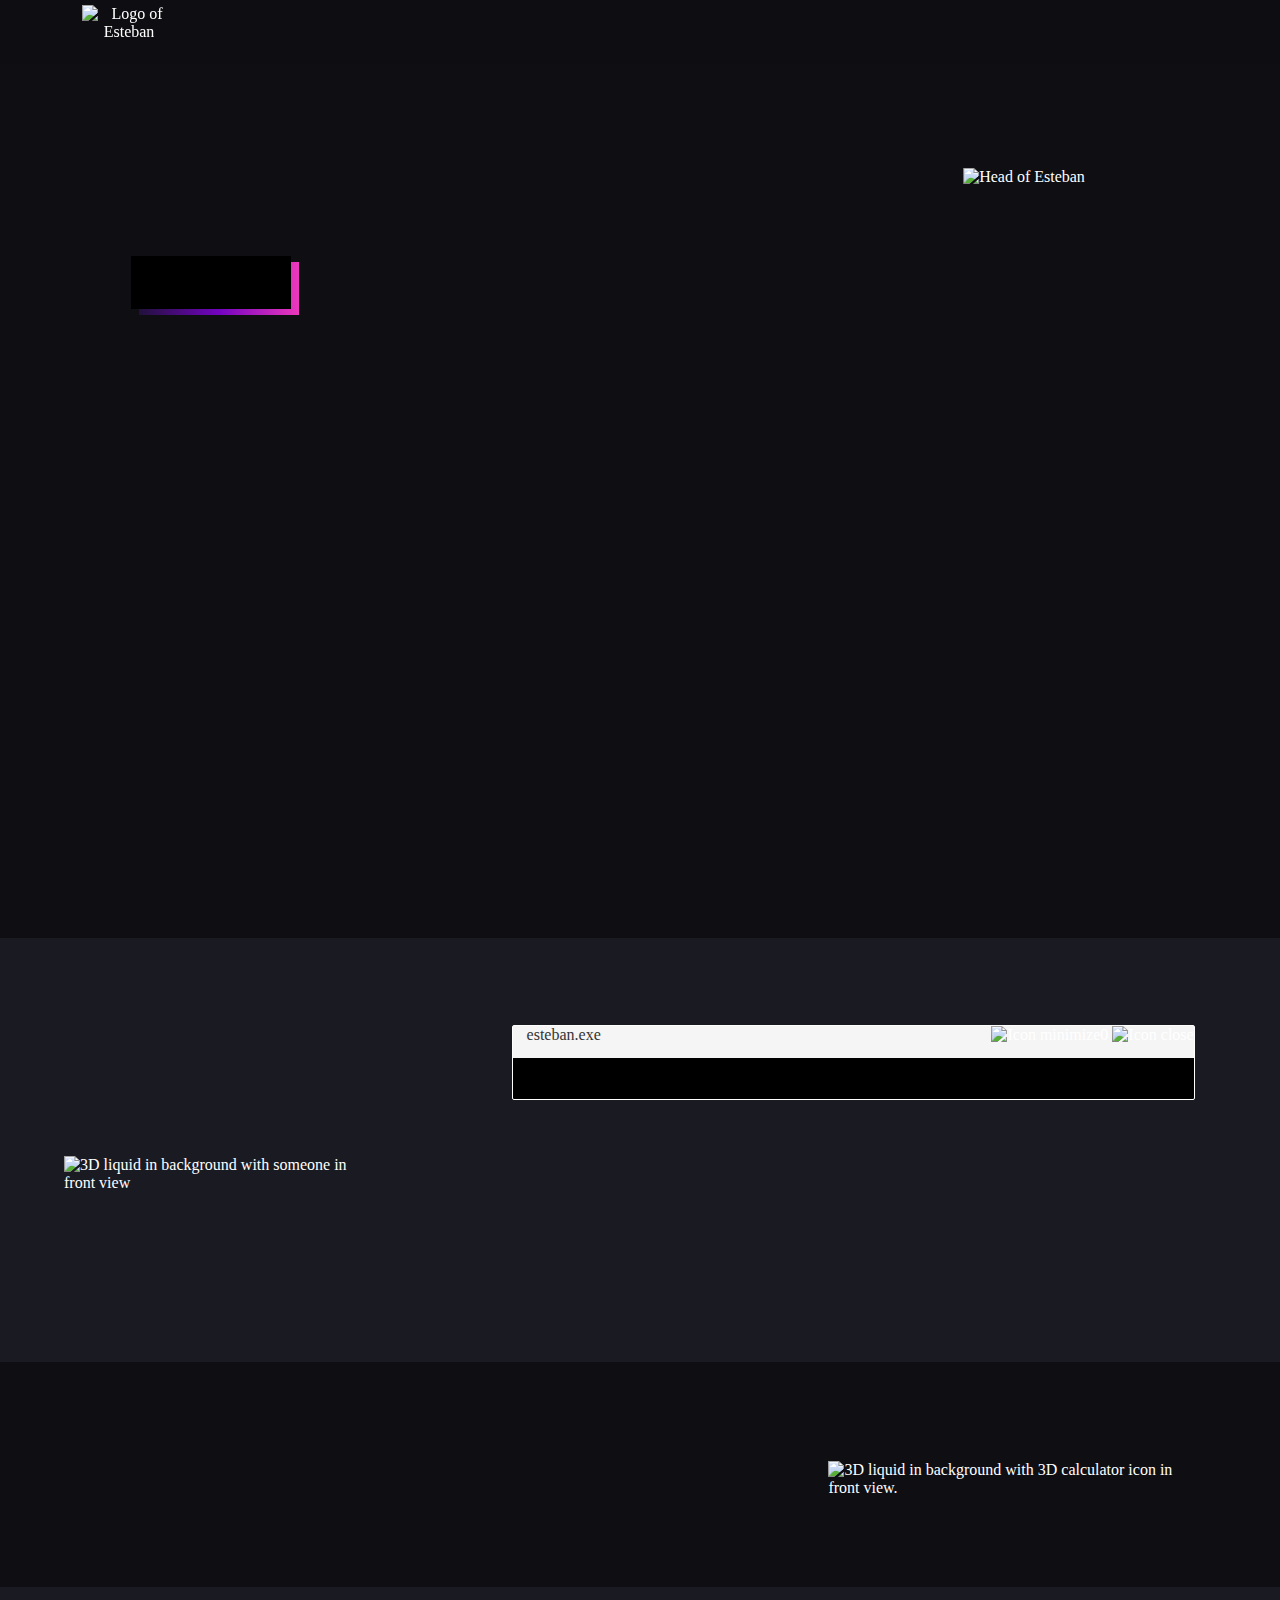
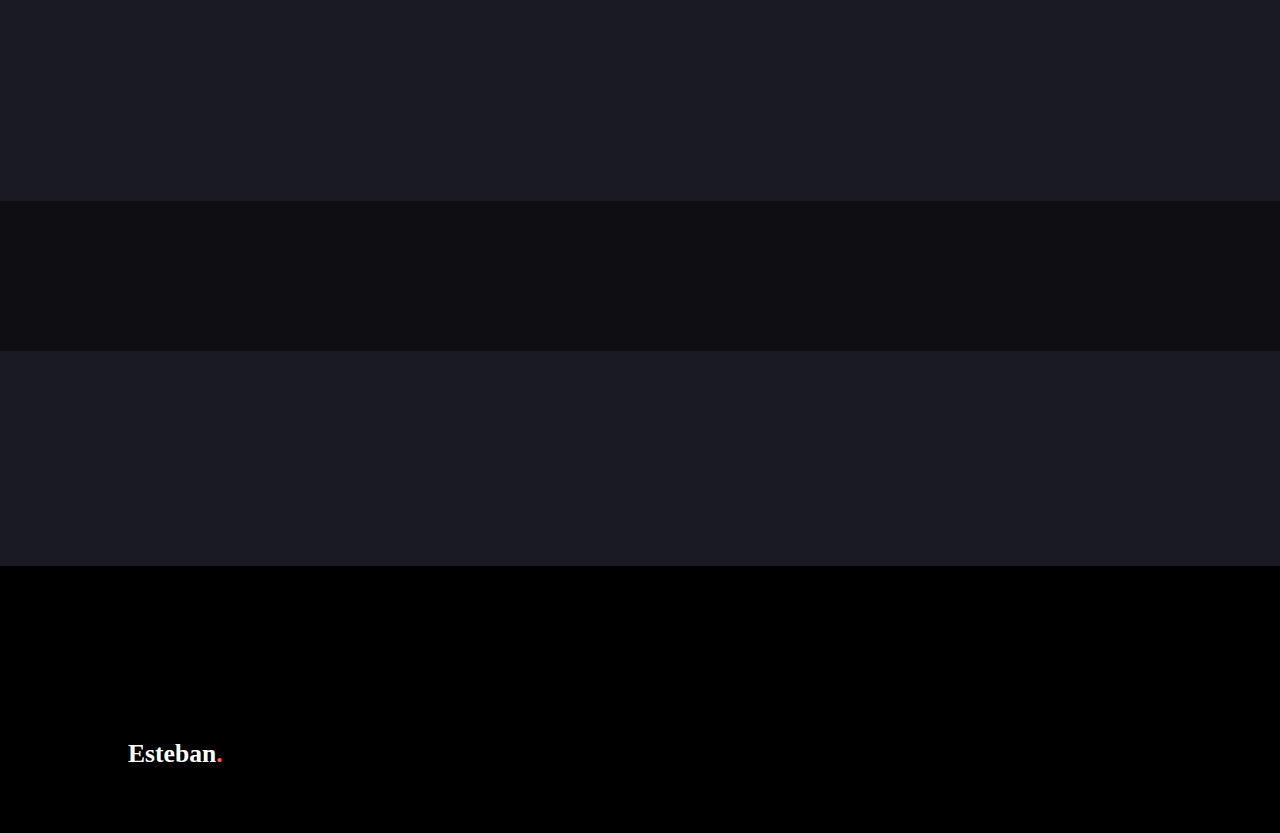
==== index.html @ 9007f090 "feat: added full langs support" ====
<!DOCTYPE html>
<html lang="fr">
<head>

    <title>Esteban MAGNON</title>


    <meta charset="UTF-8">
    <meta name="description" content="Hello, my name is Esteban, I'm a french engineering student !">
    <meta name="viewport" content="width=device-width, initial-scale=1.0">
    <meta name="google-site-verification" content="z6rs5Wcd2U5ffB1K-jQIi-n7cysyy7fiwWNpzBXy1Vo" />

    <link rel="stylesheet" href="styles.css">
    <link rel="stylesheet" href="responsive.css">
    <link rel="stylesheet" href="animation.css">
    <link rel='icon' href="/favicon.ico">
    <script src="https://kit.fontawesome.com/45280cb382.js" crossorigin="anonymous"></script>
</head>
<body onload="hideLoader(), scrollTrigger('.animated-element')">

<!-- LOADER -->
<div class="loader-container">
    <div class="loader-box-container">
        <i class="fa-solid fa-hourglass-start"></i>
        <p class="loader-box-title"></p>
        <p class="loader-box-subtitle"></p>
    </div>
</div>

<!-- NAVBAR -->
<nav>
    <div class="navbar-container">

        <div id="navbar-logo-container">
            <img class="logo-esteban" src="assets/images/logo-esteban-lightpurple.png" alt="Logo of Esteban">
        </div>

        <div class="navbar-list-container">
            <ul class="nav-list">
                <li class="nav-element"><a class="nav-button" href="#about-me"></a></li>
                <li class="nav-element"><a class="nav-button" href="#education"></a></li>
                <li class="nav-element"><a class="nav-button" href="#projects"></a></li>
                <li class="nav-element"><a class="nav-button" href="#experience"></a></li>
                <li class="nav-element"><a class="nav-button" href="#values"></a></li>
                <li class="nav-element"><i class="fa-brands fa-linkedin" onclick="window.location.href='https://www.linkedin.com/in/esteban-magnon/'"></i></li>
                <li class="nav-element"><i class="fa-solid fa-moon" onclick="switchLight(nightState)"></i></li>
                <li class="nav-element"><i class="fa-sharp fa-solid fa-earth-americas" onclick="switchLang()"></i></li>
            </ul>
        </div>
    </div>
</nav>

<!-- MAIN SECTION -->
<main>
    <div id="home">
        <div class="home-container">
            <div class="home-text-container">
                <h1 class="animated-element"></h1>
                <p class="home-second-text animated-element"></p>
                <div class="home-button-container">
                    <div class="home-button-contact animated-element">
                        <a class="home-button-contact-link" href="mailto:esteban.magnon@outlook.fr">
                            <div class="home-button-contact-up">
                                <p id="home-button-contact-text"></p>
                            </div>
                            <div class="home-button-contact-down">
                                <div></div>
                            </div>
                        </a>
                    </div>
                    <div class="home-button-download animated-element">
                        <a id="home-button-download-text" href="CV/myCV.pdf" download="CV d'Esteban MAGNON"></a>
                    </div>
                </div>
            </div>

            <div class="home-image-container">
                <div class="home-head-container">
                    <img class="home-esteban-head animated-element" src="assets/images/esteban-transparent.png" alt="Head of Esteban">
                </div>
            </div>
        </div>
    </div>

    <!-- ABOUT SECTION -->
    <section id="about-me">
        <div class="title-container">
            <h2 class="about-me-title animated-element"></h2>
            <h3 class="about-me-subtitle animated-element"></h3>
        </div>

        <div class="about-grid-container">
            <div class="about-illustration-container animated-element">
                <img class="about-illustration" src="assets/images/about-illustration.png" alt="3D liquid in background with someone in front view">
            </div>
            <div class="about-text-container animated-element">
                <div id="about-terminal-navbar">
                    <div id="about-terminal-title-container">
                        <p id="about-terminal-title">esteban.exe</p>
                    </div>
                    <div id="about-terminal-icon-container">
                        <img class="about-terminal-icon" src="assets/images/about-minimize-icon.svg" alt="Icon minimize0">
                        <img class="about-terminal-icon" src="assets/images/about-close-icon.svg" alt="Icon close">
                    </div>
                </div>
                <div id="about-text-wrapper"></div>
            </div>
        </div>
    </section>

    <!-- EDUCATION SECTION -->
    <section id="education">
        <div class="title-container">
            <h2 class="education-title animated-element"></h2>
            <h3 class="education-subtitle animated-element"></h3>
        </div>

        <div id="education-container">
            <div class="education-list animated-element">
                <!-- Education items will be dynamically populated here -->
            </div>

            <div class="education-illustration-container animated-element">
                <img id="education-illustration" src="assets/images/education-illustration.png" alt="3D liquid in background with 3D calculator icon in front view.">
            </div>
        </div>
    </section>

    <!-- PROJECT SECTION -->
    <section id="projects">
        <div class="title-container">
            <h2 class="projects-title animated-element"></h2>
            <h3 class="projects-subtitle animated-element"></h3>
        </div>

        <div class="projects-grid-container">
            <!-- Projects grid will be dynamically populated here -->
        </div>
    </section>

    <!-- EXPERIENCE SECTION -->
    <section id="experience">
        <div class="title-container">
            <h2 class="experience-title animated-element"></h2>
            <h3 class="experience-subtitle animated-element"></h3>
        </div>

        <div id="experience-container">
            <div id="experience-grid">
                <!-- Experience grid will be dynamically populated here -->
            </div>
        </div>
    </section>

    <!-- VALUES SECTION -->
    <section id="values">
        <div class="title-container">
            <h2 class="values-title animated-element"></h2>
            <h3 class="values-subtitle animated-element"></h3>
        </div>

        <div id="values-grid">
            <!-- Values grid will be dynamically populated here -->
        </div>
    </section>
</main>

<!-- Footer -->
<footer id="footer">
    <div class="footer-container animated-element">
        <p id="footer-title"></p>
        <a id="footer-second-title" href="mailto:esteban.magnon@outlook.fr"></a>
        <p id="footer-esteban-text">Esteban<span id="footer-colored-text">.</span></p>
        <a class="footer-mail animated-element" href="mailto:esteban.magnon@outlook.fr"></a>
    </div>
</footer>

<!-- Scripts -->
<script src="scripts/animation.js"></script>
<script src="scripts/langModifier.js"></script>
<script src="scripts/colorModifier.js"></script>
<script src="scripts/IntersectionObserver.js"></script>
<script src="scripts/loader.js"></script>


</body>
</html>
---- styles.css ----
@font-face {
    font-family: Mulish;
    src: url(assets/fonts/Mulish-VariableFont_wght.ttf);
}

@font-face {
    font-family: MulishItalic;
    src: url(assets/fonts/Mulish-Italic-VariableFont_wght.ttf);
}

@font-face {
    font-family: PlusJakarta;
    src: url(assets/fonts/PlusJakartaSans-VariableFont_wght.ttf);
}

@font-face {
    font-family: ThicccboiBold;
    src: url("assets/fonts/THICCCBOI-Bold.ttf");
}

@font-face {
    font-family: ThicccboiEtraBold;
    src: url("assets/fonts/THICCCBOI-ExtraBold.ttf");
}

@font-face {
    font-family: ThicccboiThin;
    src: url("assets/fonts/THICCCBOI-Light.ttf");
}

* {
    padding: 0;
    margin: 0;
    box-sizing: border-box;

}

html, body {
    max-width: 100%;
    overflow-x: hidden;
}

body {
    background-color: #0e0e13;
    color: white;
    font-family: Mulish, serif;
}



img {
    -moz-user-select: none;
    -webkit-user-select: none;
    -ms-user-select: none;
    user-select: none;
    -webkit-user-drag: none;
    -webkit-touch-callout: none;
}

a, a:hover {
    text-decoration: none;
    color: white;
    cursor: pointer;
}

.appleLinks a {
    color: dimgrey;
    text-decoration: none;
}

#home {
    height: fit-content;
    min-height: 100vh;
    background-color: #0e0e13;

}

#about-me {
    height: fit-content;
    background-color: #1a1a23;
}

#education {
    height: fit-content;
    background-color: #0e0e13;
}

#projects {
    height: fit-content;
    background-color: #1a1a23;

}

#experience {
    height: fit-content;
    background-color: #0e0e13;

}

#values {
    height: fit-content;
    background-color: #1a1a23;
}

#footer {

    background-color: #000000;
    padding-bottom: 5%;
}

.inline-block {
    text-decoration: none;
    display: inline-block;
}

.colored-text {
    color: white;
    background-image: linear-gradient(to right, #c003b0, #6600ff);
    -webkit-background-clip: text;
    color: transparent;
}

.colored-text-title {
    color: white;
    background-image: linear-gradient(to right, #6339a2, #7303c0, #ec38bc);
    background-color: #f3ec78;
    background-size: 100%;
    -webkit-background-clip: text;
    -webkit-text-fill-color: transparent;
    -moz-text-fill-color: transparent;;
}

.title-container {
    padding-top: 3em;
    height: fit-content;
    width: 80%;
    margin-right: 10%;
    margin-left: 10%;
    text-align: center;
}
.colored-text-footer {
    color: white;
    background-image: linear-gradient(to left, orange, deeppink, blueviolet);
    background-color: #f3ec78;
    background-size: 100%;
    -webkit-background-clip: text;
    -webkit-text-fill-color: transparent;
    -moz-text-fill-color: transparent;
}

h1 {
    animation: 1s pop;
    color: white;
    font-size: 4.0em;
    font-weight: bold;
    margin-bottom: 1em;
    margin-left: 15%;
    font-family: ThicccboiEtraBold, serif;
}

h2 {
    letter-spacing: 2px;
    font-family: ThicccboiBold, Verdana, serif;
    background-image: linear-gradient(to left, #8056ff, #9703fd, #ec38bc);
    background-color: #f3ec78;
    background-size: 100%;
    -webkit-background-clip: text;
    -webkit-text-fill-color: transparent;
    -moz-text-fill-color: transparent;
    width: fit-content;
    text-align: center;
    margin: auto;
    color: white;
    font-size: 200%;
}

h3 {
    color: white;
    font-weight: bold;
    font-size: 1.7em;
}


.loader-container {
    display: -webkit-flex;
    display: flex;
    -webkit-align-items: center;
    align-items: center;
    -webkit-justify-content: center;
    justify-content: center;
    background: rgb(14, 14, 19);

    position: fixed;
    width: 100%;
    z-index: 9999;
    height: 100vh;
}

.loader-box-container {

    display: -webkit-flex;
    display: flex;
    -webkit-align-items: center;
    align-items: center;
    -webkit-justify-content: center;
    justify-content: center;
    flex-direction: column;
    background-color: #131313;

    border: 1px white solid ;
    width: 20%;
    aspect-ratio: 1/1;
    border-radius: 15px;
    min-height: fit-content;
}

.fa-hourglass-start {
    scale: 200%;
    color: #7430c2;
    margin-bottom: 5%;
}

.loader-box-title {
    width: 96%;
    margin-left: 2%;
    margin-right: 2%;

    text-align: center;
    font-size: 1.2em;
    font-weight: bold;
    font-family: Arial;
    margin-bottom: 2%;
}

.loader-box-subtitle {
    width: 96%;
    margin-left: 2%;
    margin-right: 2%;

    text-align: center;
    font-size: 1em;
    font-family: Arial;
    color: grey;
}
.navbar-container {

    background: rgb(14, 14, 19, 60%);

    position: fixed;
    display: flex;
    justify-content: flex-end;
    align-content: center;

    z-index: 10;
    height: 4em;
    width: 100%;
    top: 0;
}

#navbar-logo-container {
    position: relative;
    height: 100%;
    text-align: center;
    margin-left: 6%;

}

.logo-esteban {
    padding: 5%;
    height: 100%;
    object-fit: contain;
    display: block;
    margin: auto;
}

.navbar-list-container {
    width: 100%;
    height: 100%;
}


.nav-list {
    float: right;
    width: fit-content;
    height: 100%;
    list-style: none;
    line-height: 4em;

}

.nav-element {
    vertical-align: middle;
    height: 100%;
    display: inline-block;
    margin: auto 3em auto auto;
}


.nav-button {
    color: white;
    text-decoration: none;
    font-weight: bold;

}

.nav-button:visited {
    color: white;
}

.nav-button:hover {
    color: #7d3df8;
    transition: 0.3s ease;
    cursor: pointer;
}

.nav-button:active {
    color: #8e25d0;

}

.active {
    color: #7d3df8;
}

.loader-container {
    top: 0%;
}

.fa-linkedin {
    z-index: 20;
    color: white;
}

.fa-linkedin:hover {
    transition: ease 0.3s;
    scale: 120%;
    color: #0a65c0;
    cursor: pointer;
}

.fa-moon {
    z-index: 20;
    color: white;
}

.fa-moon:hover {
    transition: ease 0.3s;
    scale: 120%;
    color: #7d3df8;
    cursor: pointer;
}


.fa-earth-americas {
    color: white;
}

.fa-earth-americas:hover {
    transition: ease 0.3s;
    scale: 120%;
    color: #7d3df8;
    cursor: pointer;
}

.home-container {
    margin-top: 3%;
    padding-bottom: 7%;
    display: grid;
    grid-template-columns: 60% 40%;

}

.home-text-container {
    margin-top: 20%;
    flex: 1;
    height: 100%;
    width: 100%;
}

.home-second-text {
    animation: 1s pop;
    color: #c7c5c5;
    margin-bottom: 2em;
    font-size: 1.5em;
    margin-left: 15%;
}

.home-button-container {
    width: 100%;
    height: 3.7em;
    display: flex;
    justify-content: start;
    align-content: center;
    margin-left: 15%;

}

.home-button-contact {
    animation: 2s pulse;
    width: 22%;
    height: 100%;
    position: relative;
    margin-left: 2%;
    display: inline-block;

}

.home-button-contact-up {
    position: absolute;
    z-index: 9;
    height: 90%;
    width: 95%;
    top: 0;
    left: 0;
    right: 5%;
    bottom: 10%;
    background-color: black;
}

.home-button-contact-up:hover {
    top: 10%;
    left: 5%;
    right: 0;
    bottom: 0;
    transition: 0.2s ease;
    cursor: pointer;
}

.home-button-contact-up:active {
    top: 0;
    left: 0;
    right: 5%;
    bottom: 10%;
}

.home-button-contact-down {
    position: absolute;
    width: 95%;
    height: 90%;
    left: 5%;
    top: 10%;
    z-index: 0;
    background-image: linear-gradient(to right, #21113b, #7303c0, #ec38bc);
}

.home-button-contact-link {
    color: white;
    text-decoration: none;
    width: 50%;
}

#home-button-contact-text {
    font-weight: bold;
    display: flex;
    justify-content: center;
    align-items: center;
    height: 100%;
    font-size: 1.2em;
}


.home-button-download {
    height: 100%;
    width: 40%;
    margin-left: 1em;
    display: flex;
    justify-content: center;
    align-items: center;
}

#home-button-download-text {
    animation: 2s opacity;
    text-decoration: none;
    color: white;
    display: inline-block;
    font-weight: bold;
    margin-right: 1em;
    font-size: 1.2em;

}

#home-right-arrow {
    z-index: 9;
    width: 20px;
    height: 20px;
    background-image: url("assets/images/white-right-arrow.svg");
    object-fit: contain;
}

#home-button-download-text:hover + #home-right-arrow {
    background-image: url("assets/images/pink-right-arrow.svg");
    cursor: pointer;
}

#home-button-download-text:hover {
    color: #7d3df8;
    transition: 0.2s ease;
}

#home-button-download-pink-arrow {
    opacity: 10%;
}

.home-image-container {
    height: 100%;
}
.home-head-container {
    position: relative;
    max-width: 100%;
    height: 100%;
}

.home-esteban-head {
    animation: 2s opacity;
    margin: 0;
    position: absolute;
    top: 50%;
    left: 50%;
    -ms-transform: translate(-50%, -50%);
    transform: translate(-50%, -50%);
    max-width: 100%;
    max-height: 100%;
}

.fa-terminal {
    font-size: 0.7em;
}

.about-me-title {
    animation: 1s pop;
}

.about-me-subtitle {
    animation: 1s pop;
}

.about-grid-container {
    margin-top: 3%;
    display: grid;
    grid-template-columns: 1fr 2fr;
    padding-bottom: 3%;
}

.about-text-container {
    animation: 1s slideRight;
    width: 80%;
    margin-left: 10%;
    margin-right: 10%;
    background-color: #000000;
    height: fit-content;
    display: flex;
    flex-direction: column;
    align-content: start;
    border: 1px solid white;
    border-radius: 2px;
}

#about-terminal-navbar {
    background-color: whitesmoke;
    height: 2em;
}
#about-terminal-title-container {
    float: left;
    width: fit-content;
    padding-left: 2%;
    text-align: center;
}
#about-terminal-title {
    color: #343333;
    margin: auto;
}

#about-terminal-icon-container {
    height: 100%;
    float: right;
    width: fit-content;
}
.about-terminal-icon {
    max-height: 100%;
}


#about-text-wrapper {
    border-radius: 2px;
    padding-top: 6%;

}

.about-paragraph {
    width: 90%;
    color: white;
    background-color: #151518;
    border-radius: 25px;
    border: solid 1px #000000;
    margin-left: 5%;
    margin-right: 5%;
    margin-bottom: 6%;

    padding-left: 2%;
    padding-right: 2%;
    padding-top: 1%;
    padding-bottom: 1%;
    text-align: justify;
}

.about-illustration-container {
    animation: 1s slideLeft;
    display: flex;
    justify-content: center;
    align-items: center;
    width: 70%;
    height: 100%;
    margin-left: 15%;
    margin-right: 15%;
    aspect-ratio: 1/1;
    overflow: hidden;
}

.about-illustration {
    max-width: 100%;
    max-height: 100%;
}

.about-link-to-education {
    text-decoration: none;
    color: #9828f3;
    font-weight: bold;
}

.about-link-to-education:hover {
    color: #a654ff;
}

.education-title {
    animation: 1s pop;
}
.education-subtitle {
    animation: 1s pop;
}
#education-container {
    display: grid;
    grid-template-columns: 3fr 2fr;
    margin-top: 4%;
    margin-left: 4%;
    margin-right: 4%;
    margin-bottom: 7%;
}

.education-list {
    display: grid;
    grid-template-columns: 1fr;
}

.education-illustration-container {
    animation: 1s slideRight;
    margin-left: 15%;
    margin-right: 10%;
    height: 100%;
    display: flex;
    justify-content: center;
    align-items: center;
}

#education-illustration {
    max-width: 100%;
    max-height: 100%;
}


.education-element-grid {
    animation: 1s popRotate;
    border: 2px solid #c4abff;
    border-radius: 25px;
    display: grid;
    grid-template-columns: 1fr 4fr;
    height: fit-content;
    background-color: black;
    margin-top: 3%;
}

.education-element-text-container {
    margin: 3%
}

.education-element-title {
    display: flex;
    justify-content: left;
}

.education-element-date {
    color: #807d7d;
    margin-bottom: 2%;
}

.education-element-legend {
    color: white;
}

.education-element-image-container {
    display: flex;
    align-items: center;
    justify-content: center;
    height: 100%;
    object-fit: contain;
}

.education-element-image {
    height: 5em;
    width: 5em;
    border-radius: 50%;
}

.experience-title {
    animation: 1s pop;
}

.experience-subtitle {
    animation: 1s pop;
}


#experience-grid {
    display: grid;
    grid-template-columns: 1fr 1fr;
    padding-bottom: 5%;
    margin-top: 3%;
    margin-left: 10%;
    margin-right: 10%;
}

.experience-element-grid {
    animation: 1s opacity;
    border: 2px solid #c4abff;
    display: grid;
    grid-template-columns: 1fr 4fr;
    height: fit-content;
    min-height: 4em;
    background-color: black;
    border-radius: 50px;
    margin: 3%;
}

.experience-element-grid:hover {
    border: solid 2px white;
}

.experience-element-text-container {
    margin: 3%;

}

.experience-element-title {
    display: flex;
    height: fit-content;
    justify-content: left;
    width: fit-content;
    color: white;
}

.experience-element-date {
    color: #9f9d9d;
    height: fit-content;
    margin-bottom: 2%;

}

.experience-element-duration {
    color: dimgrey;
    overflow: hidden;
    height: fit-content;
}


.experience-element-legend {
    height: fit-content;
    color: white;

}

.experience-element-image-container {
    position: relative;
    display: flex;
    justify-content: center;
    aspect-ratio: 1 / 1;
    width: 100%;
    margin: auto;
}

.experience-element-image {
    position: relative;
    width: 100%;
    height: 100%;
    padding: 0.8em;
    margin: auto;
    object-fit: cover;
    border-radius: 50%;
}


.projects-title {
    animation: 1s pop;
}

.projects-subtitle {
    animation: 1s pop;
}

.projects-grid-container {
    width: 100%;
    display: grid;
    grid-template-columns: 33% 33% 33%;
    gap: 0.3%;
    padding-top: 5%;
    padding-bottom: 8%;
}

.projects-grid-component {
    animation: 1s pop;
    display: flex;
    justify-content: center;
    margin-bottom: 5%;
}


.projects-grid-card {
    border: 3px solid #c4abff;
    border-radius: 10px;
    align-content: center;
    height: auto;
    width: 70%;
    background-color: #000000;
    position: relative;
    overflow: hidden;
}


.projects-grid-card:hover .projects-grid-content-image {
    padding-left: 3%;
    padding-right: 3%;
    padding-top: 3%;
    transform: scale(120%);
    cursor: pointer;
}


.projects-grid-content {
    display: flex;
    flex-direction: column;
    align-items: center;
    padding-bottom: 5%;
}

.projects-grid-content-image-container {
    height: 10em;
    width: 100%;
    object-fit: contain;
    overflow: hidden;
    background: white;
    display: flex;
    justify-content: center;
    margin-bottom: 5%;
}

.projects-grid-content-image {
    height: 100%;
    width: 100%;
    transition: 0.5s all ease-in-out;

}

.projects-grid-content-tech {
    font-weight: bold;
    text-align: center;

}

.projects-grid-content-name {
    display: flex;
    flex-direction: column;
    align-items: center;
    color: #ffffff;
    font-size: 1.3em;
    font-weight: bold;
    text-align: center;
}

.projects-grid-content-view {
    color: grey;
    text-align: center;
}

.projects-grid-link {
    display: flex;
    justify-content: center;
    flex-direction: column;
    text-decoration: none;
}

.projects-grid-link:hover {
    opacity: 70%;
    cursor: pointer;
}

.projects-grid-content-view:hover {
    opacity: 1;
    transition: 0.3s ease;
    cursor: pointer;
}


.projects-button-container {
    position: relative;
    width: 100%;
    height: 50px;
}

.projects-button-github {
    position: relative;
    float: right;
    margin-right: 4%;
    width: 15%;
    height: 100%;
    display: inline-block;
}


.projects-button-github-up {
    position: absolute;
    z-index: 9;
    height: 90%;
    width: 95%;
    top: 0;
    left: 0;
    right: 5%;
    bottom: 10%;
    background-color: black;
}

.projects-button-github-up:hover {
    top: 10%;
    left: 5%;
    right: 0;
    bottom: 0;
    transition: 0.2s ease;
    cursor: pointer;
}

.projects-button-github-up:active {
    top: 0;
    left: 0;
    right: 5%;
    bottom: 10%;
}

.projects-button-github-down {
    position: absolute;
    width: 95%;
    height: 90%;
    left: 5%;
    top: 10%;
    z-index: 0;
    background-image: linear-gradient(to right, #21113b, #7303c0, #ec38bc);
}

.projects-button-github-link {
    color: white;
    text-decoration: none;
    width: 50%;
}

.projects-button-github-text {
    font-weight: bold;
    display: flex;
    justify-content: center;
    align-items: center;
    height: 100%;
}

.values-title {
    animation: 1s pop;
}

.values-subtitle {
    animation: 1s pop;
}

#values-grid {
    margin-top: 5%;
    margin-left: 5%;
    margin-right: 5%;
    grid-gap: 7%;
    display: grid;
    grid-template-columns: 1fr 1fr 1fr;
    padding-bottom: 8%;
}

.values-container {
    animation: 1s pop;
    height: fit-content;
    display: flex;
    flex-direction: column;
}

.values-image-container {
    display: flex;
    justify-content: center;
    height: 4em;
    object-fit: contain;
    margin-bottom: 3%;
}

.values-image {
    height: 100%;
}

.values-element-title {
    text-align: center;
    font-size: 1.4em;
    font-weight: bold;
    margin-bottom: 3%;
    color: white;
}

.values-element-legend {
    text-align: center;
    color: lightgrey;

}


#footer-title {
    font-size: 3.5em;
    font-weight: bold;
}

#footer-second-title {
    text-decoration: none;
    font-size: 2.5em;
    font-weight: bold;
    letter-spacing: -2px;
    background-size: 0 0.1em, 100% 0.1em;
}

#footer-second-title:hover {
    width: fit-content;
    background-image: linear-gradient(to left, orange, deeppink, blueviolet);
    background-size: 100% 0.1em, 0 0.1em;
    background-position: 0 100%, 100% 100%;
    background-repeat: no-repeat;
    transition: background-size 400ms;
    cursor: pointer;
}

.footer-container {
    animation: 1s opacity;
    padding-top: 10%;
    width: 70%;
    margin-right: 20%;
    margin-left: 10%;
}

#footer-esteban-text {
    color: white;
    font-size: 1.6em;
    font-weight: bold;
    margin-top: 5%;
}

#footer-colored-text {
    color: #ff5e69;
    font-weight: bold;
}

.footer-mail {
    animation: 1.5s changeRed;
    font-size: 1.4em;
    text-decoration: none;
    color: dimgrey;
}

.footer-mail:hover {
    color: #ff5e69;
    cursor: pointer;
}
---- responsive.css ----
@media screen and (max-width: 950px) {


    .nav-element {
        margin-right: 0.8em;
    }
    .home-container {
        grid-template-columns: 60% 40%;
    }

    .about-grid-container {
        margin-top: 4%;
        grid-template-columns: 1fr 2fr;
        padding-bottom: 5%;
    }


    .about-illustration-container {
        display: flex;
        justify-content: center;
        align-content: center;
    }

    .about-illustration {
        width: 100%;
        height: auto;
        margin:auto;
    }

    .projects-grid-container {
        grid-template-columns: 1fr 1fr;
    }

    #footer-title {
        font-size: 2.7em;
        margin-bottom: 2%;
    }
    #footer-second-title {
        font-size: 2.2em;
    }

    #footer-esteban-text {
        font-size: 1.3em;
    }

    .footer-mail {
        font-size: 1.4em;
    }
}


@media screen and (max-width: 750px) {

    h1{
        text-align: center;
        margin-left: 0;
    }


    .loader-box-container {
        width: 30%;
    }

    .nav-element a {
        display: none;
    }

    #navbar-logo-container {
        z-index: 15;
        position: absolute;
        width: 100%;
        float: none;
        margin-left: 0;
    }

    .logo-esteban {
        z-index: 15;
        padding: 2%;
    }

    .nav-list li a {
        display: none;
    }

    .nav-list li i  {
        position: relative;
        z-index: 20;
    }


    .home-esteban-head {
        display: none;
    }

    .home-text-container {
        width: 90%;
        margin-left: 5%;
        margin-right: 5%;
    }

    .home-second-text {
        margin-left: 0;
        text-align: center;
    }

    .home-button-container {
        display: flex;
        justify-content: center;
        margin-left: 6%;
    }

    .home-container {
        margin-top: 20%;
        display: grid;
        grid-template-columns: 100%;
    }

    .home-button-contact {
        width: 30%;
    }

    .about-illustration-container {
        display: none;
    }

    .about-paragraph {
        width: 80%;
        margin-right: 10%;
        text-align: center;
        margin-left: 7%;
    }

    .about-grid-container {
        display: flex;
        flex-direction: column;
        padding-top: 30%;
        padding-bottom: 40%;
        grid-template-columns: 1fr;
    }

    .about-grid-container {
        grid-template-columns: 40% 60%;
        padding-top: 11%;
        padding-bottom: 16%;
    }


    #education-illustration {
        display: none;
    }

    .education-list {
        display: flex;
        flex-direction: column;
        width: 80%;
        margin-left: 10%;
        margin-right: 10%;
        margin-top: 5%;
        margin-bottom: 8%;
    }

    #education-container {
        display: flex;
        flex-direction: column;
    }

    .projects-grid-container {
        width: 70%;
        grid-template-columns: 1fr;
        margin-bottom: 10%;
        margin-left: 15%;
        margin-right: 15%;
    }

    .projects-button-container {
        margin-top: 4%;
    }

    .projects-button-github {
        width: 25%;

    }

    .projects-button-github-down {
        justify-content: center;
    }


    #experience-grid {
        display: flex;
        flex-direction: column;
    }

    #values-grid {
        padding-bottom: 25%;
    }

}


@media screen and (max-width: 550px) {


    body {
        font-family: PlusJakarta, serif;
    }

    h1 {
        font-size: 2.5em;

    }

    h2 {
        font-size: 1.4em;
    }

    h3 {
        font-size: 1.2em;
    }

    h4 {
        font-size: 1em;
    }

    .loader-box-container {
        width: 40%;
        min-height: fit-content;
        font-size: 0.8em;
    }

    .home-container {
        margin-top: 20%;
    }

    .home-second-text {
        font-size: 1em;
    }



    .about-paragraph {
        width: 80%;
        margin-right: 10%;
        margin-left: 10%;
    }

    .about-grid-container {
        padding-top: 30%;
        padding-bottom: 40%;
    }

    .education-element-title {
        display: flex;
        justify-content: center;
        height: fit-content;
        margin-bottom: 2%;
    }

    .education-element-image-container {
        height: fit-content;
    }
    .education-element-grid {
        margin-top: 3%;
        margin-bottom: 5%;
        grid-template-columns: 1fr;
        grid-template-row: 2fr 4fr;
    }

    .education-element-text-container {
        text-align: center;
    }

    .education-element-image {
        margin-top: 2%;
        height: 4em;
        width: 4em;
    }

    .projects-grid-container {
        width: 90%;
        margin-left: 5%;
        margin-right: 5%;
    }

    .experience-element-text-container {
        display: flex;
        flex-direction: column;
        justify-content: center;
        align-content: center;
        margin: 3% 3% 3%;
    }


    .experience-element-image {
        padding: 0.4em;
    }


    #experience-grid {
        height: 100%;
        margin-bottom: 20%;
        margin-top: 15%;
        display: flex;
        flex-direction: column;
    }

    .experience-element-grid {
        height: fit-content;
        margin-bottom: 10%;

    }

    .values-element-title {
        font-size: 1.1em;
        margin-bottom: 5%;
    }

    .values-element-legend {
        margin-bottom: 10%;
    }

    #values-grid {
        margin-top: 4em;
        display: flex;
        flex-direction: column;
    }

    .projects-button-container {
        margin-top: 3%;
    }

    #footer-title {
        font-size: 2.5em;
        margin-bottom: 2%;
    }

    #footer-second-title {
        font-size: 2.2em;
    }

    #footer-esteban-text {
        font-size: 1.3em;
    }

    .footer-mail {
        font-size: 1.4em;
    }
}
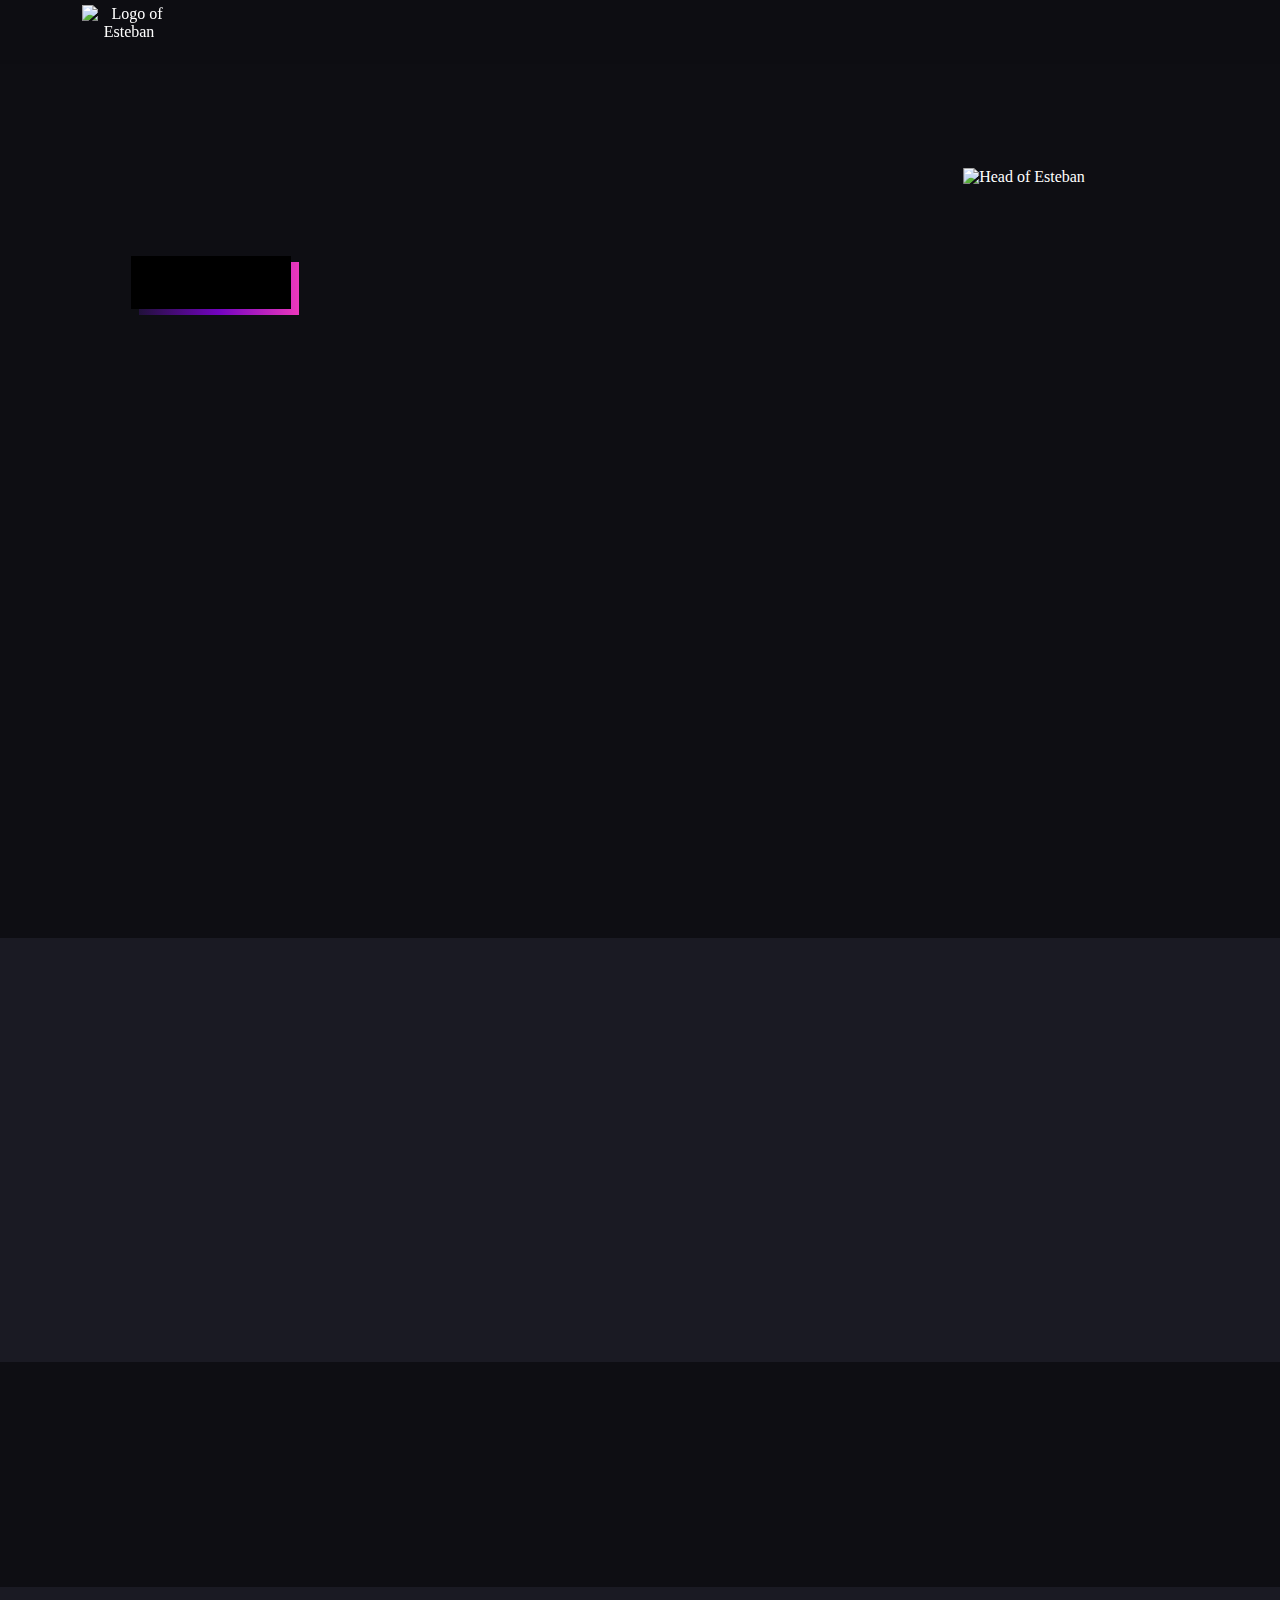
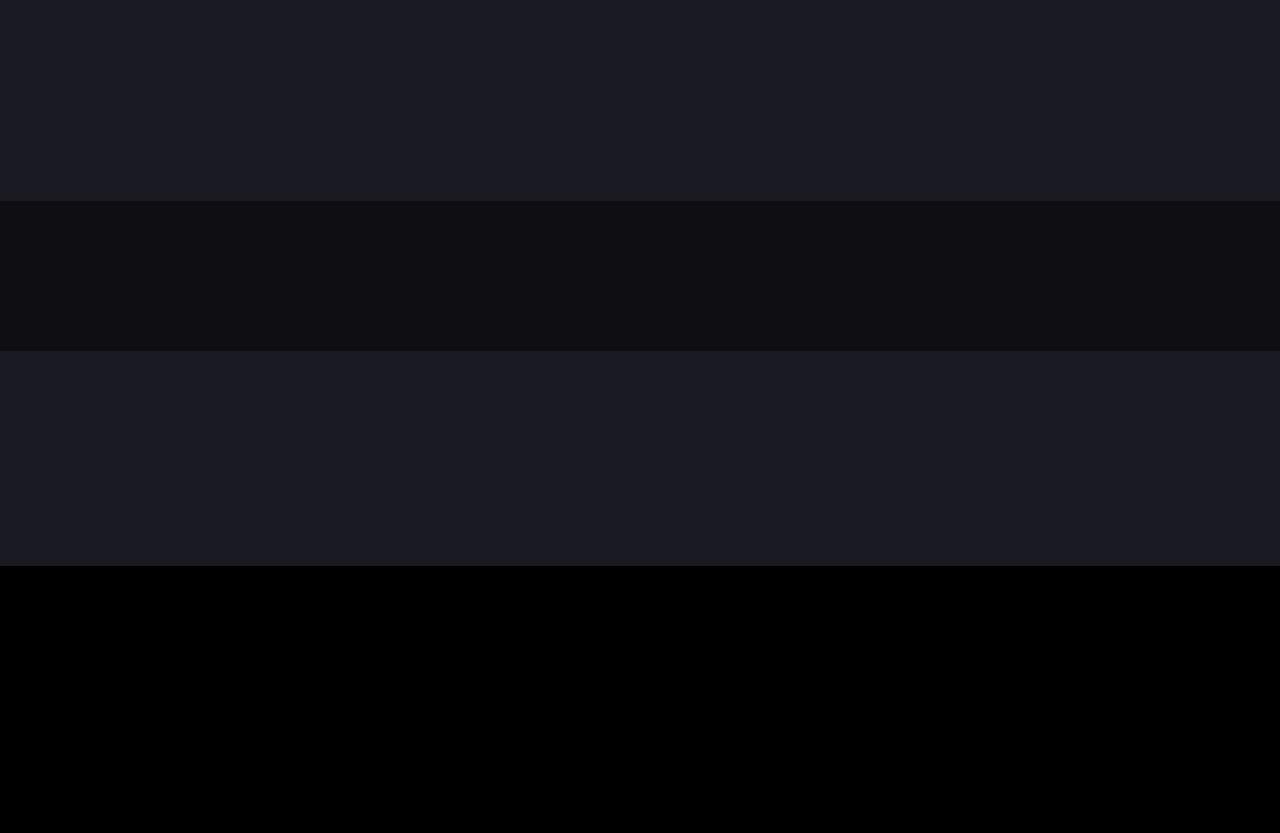
==== commit f1a18610: "feat: fixing broken paths" ====
--- a/index.html
+++ b/index.html
@@ -1,18 +1,18 @@
 <!DOCTYPE html>
 <html lang="fr">
+
+<!-- HEADER -->
 <head>
-
     <title>Esteban MAGNON</title>
-
 
     <meta charset="UTF-8">
     <meta name="description" content="Hello, my name is Esteban, I'm a french engineering student !">
     <meta name="viewport" content="width=device-width, initial-scale=1.0">
     <meta name="google-site-verification" content="z6rs5Wcd2U5ffB1K-jQIi-n7cysyy7fiwWNpzBXy1Vo" />
 
-    <link rel="stylesheet" href="styles.css">
-    <link rel="stylesheet" href="responsive.css">
-    <link rel="stylesheet" href="animation.css">
+    <link rel="stylesheet" href="assets/css/styles.css">
+    <link rel="stylesheet" href="assets/css/responsive.css">
+    <link rel="stylesheet" href="assets/css/animation.css">
     <link rel='icon' href="/favicon.ico">
     <script src="https://kit.fontawesome.com/45280cb382.js" crossorigin="anonymous"></script>
 </head>
@@ -27,7 +27,7 @@
     </div>
 </div>
 
-<!-- NAVBAR -->
+<!-- NAVBAR ------------------------------------------------------------------------>
 <nav>
     <div class="navbar-container">
 
@@ -50,7 +50,7 @@
     </div>
 </nav>
 
-<!-- MAIN SECTION -->
+<!-- MAIN SECTION ------------------------------------------------------------------------>
 <main>
     <div id="home">
         <div class="home-container">
@@ -82,7 +82,7 @@
         </div>
     </div>
 
-    <!-- ABOUT SECTION -->
+    <!-- ABOUT SECTION ------------------------------------------------------------------------>
     <section id="about-me">
         <div class="title-container">
             <h2 class="about-me-title animated-element"></h2>
@@ -126,7 +126,7 @@
         </div>
     </section>
 
-    <!-- PROJECT SECTION -->
+    <!-- PROJECT SECTION ------------------------------------------------------------------------>
     <section id="projects">
         <div class="title-container">
             <h2 class="projects-title animated-element"></h2>
@@ -152,7 +152,7 @@
         </div>
     </section>
 
-    <!-- VALUES SECTION -->
+    <!-- VALUES SECTION ------------------------------------------------------------------------>
     <section id="values">
         <div class="title-container">
             <h2 class="values-title animated-element"></h2>
@@ -165,7 +165,7 @@
     </section>
 </main>
 
-<!-- Footer -->
+<!-- Footer ------------------------------------------------------------------------>
 <footer id="footer">
     <div class="footer-container animated-element">
         <p id="footer-title"></p>
@@ -179,7 +179,6 @@
 <script src="scripts/animation.js"></script>
 <script src="scripts/langModifier.js"></script>
 <script src="scripts/colorModifier.js"></script>
-<script src="scripts/IntersectionObserver.js"></script>
 <script src="scripts/loader.js"></script>
 
 
--- a/assets/css/styles.css
+++ b/assets/css/styles.css
@@ -0,0 +1,1092 @@
+@font-face {
+    font-family: Mulish;
+    src: url("../fonts/Mulish-VariableFont_wght.ttf");
+}
+
+@font-face {
+    font-family: MulishItalic;
+    src: url("../fonts/Mulish-Italic-VariableFont_wght.ttf");
+}
+
+@font-face {
+    font-family: PlusJakarta;
+    src: url("../fonts/PlusJakartaSans-VariableFont_wght.ttf");
+}
+
+@font-face {
+    font-family: ThicccboiBold;
+    src: url("../fonts/THICCCBOI-Bold.ttf");
+}
+
+@font-face {
+    font-family: ThicccboiEtraBold;
+    src: url("../fonts/THICCCBOI-ExtraBold.ttf");
+}
+
+@font-face {
+    font-family: ThicccboiThin;
+    src: url("../fonts/THICCCBOI-Light.ttf");
+}
+
+* {
+    padding: 0;
+    margin: 0;
+    box-sizing: border-box;
+
+}
+
+html, body {
+    max-width: 100%;
+    overflow-x: hidden;
+}
+
+body {
+    background-color: #0e0e13;
+    color: white;
+    font-family: Mulish, serif;
+}
+
+
+
+img {
+    -moz-user-select: none;
+    -webkit-user-select: none;
+    -ms-user-select: none;
+    user-select: none;
+    -webkit-user-drag: none;
+    -webkit-touch-callout: none;
+}
+
+a, a:hover {
+    text-decoration: none;
+    color: white;
+    cursor: pointer;
+}
+
+.appleLinks a {
+    color: dimgrey;
+    text-decoration: none;
+}
+
+#home {
+    height: fit-content;
+    min-height: 100vh;
+    background-color: #0e0e13;
+
+}
+
+#about-me {
+    height: fit-content;
+    background-color: #1a1a23;
+}
+
+#education {
+    height: fit-content;
+    background-color: #0e0e13;
+}
+
+#projects {
+    height: fit-content;
+    background-color: #1a1a23;
+
+}
+
+#experience {
+    height: fit-content;
+    background-color: #0e0e13;
+
+}
+
+#values {
+    height: fit-content;
+    background-color: #1a1a23;
+}
+
+#footer {
+
+    background-color: #000000;
+    padding-bottom: 5%;
+}
+
+.inline-block {
+    text-decoration: none;
+    display: inline-block;
+}
+
+.colored-text {
+    color: white;
+    background-image: linear-gradient(to right, #c003b0, #6600ff);
+    -webkit-background-clip: text;
+    color: transparent;
+}
+
+.colored-text-title {
+    color: white;
+    background-image: linear-gradient(to right, #6339a2, #7303c0, #ec38bc);
+    background-color: #f3ec78;
+    background-size: 100%;
+    -webkit-background-clip: text;
+    -webkit-text-fill-color: transparent;
+    -moz-text-fill-color: transparent;;
+}
+
+.title-container {
+    padding-top: 3em;
+    height: fit-content;
+    width: 80%;
+    margin-right: 10%;
+    margin-left: 10%;
+    text-align: center;
+}
+.colored-text-footer {
+    color: white;
+    background-image: linear-gradient(to left, orange, deeppink, blueviolet);
+    background-color: #f3ec78;
+    background-size: 100%;
+    -webkit-background-clip: text;
+    -webkit-text-fill-color: transparent;
+    -moz-text-fill-color: transparent;
+}
+
+h1 {
+    animation: 1s pop;
+    color: white;
+    font-size: 4.0em;
+    font-weight: bold;
+    margin-bottom: 1em;
+    margin-left: 15%;
+    font-family: ThicccboiEtraBold, serif;
+}
+
+h2 {
+    letter-spacing: 2px;
+    font-family: ThicccboiBold, Verdana, serif;
+    background-image: linear-gradient(to left, #8056ff, #9703fd, #ec38bc);
+    background-color: #f3ec78;
+    background-size: 100%;
+    -webkit-background-clip: text;
+    -webkit-text-fill-color: transparent;
+    -moz-text-fill-color: transparent;
+    width: fit-content;
+    text-align: center;
+    margin: auto;
+    color: white;
+    font-size: 200%;
+}
+
+h3 {
+    color: white;
+    font-weight: bold;
+    font-size: 1.7em;
+}
+
+.loader-container {
+    display: -webkit-flex;
+    display: flex;
+    -webkit-align-items: center;
+    align-items: center;
+    -webkit-justify-content: center;
+    justify-content: center;
+    background: rgb(14, 14, 19);
+
+    position: fixed;
+    width: 100%;
+    z-index: 9999;
+    height: 100vh;
+}
+
+.loader-box-container {
+
+    display: -webkit-flex;
+    display: flex;
+    -webkit-align-items: center;
+    align-items: center;
+    -webkit-justify-content: center;
+    justify-content: center;
+    flex-direction: column;
+    background-color: #131313;
+
+    border: 1px white solid ;
+    width: 20%;
+    aspect-ratio: 1/1;
+    border-radius: 15px;
+    min-height: fit-content;
+}
+
+.fa-hourglass-start {
+    scale: 200%;
+    color: #7430c2;
+    margin-bottom: 5%;
+}
+
+.loader-box-title {
+    width: 96%;
+    margin-left: 2%;
+    margin-right: 2%;
+
+    text-align: center;
+    font-size: 1.2em;
+    font-weight: bold;
+    font-family: Arial;
+    margin-bottom: 2%;
+}
+
+.loader-box-subtitle {
+    width: 96%;
+    margin-left: 2%;
+    margin-right: 2%;
+
+    text-align: center;
+    font-size: 1em;
+    font-family: Arial;
+    color: grey;
+}
+.navbar-container {
+
+    background: rgb(14, 14, 19, 60%);
+
+    position: fixed;
+    display: flex;
+    justify-content: flex-end;
+    align-content: center;
+
+    z-index: 10;
+    height: 4em;
+    width: 100%;
+    top: 0;
+}
+
+#navbar-logo-container {
+    position: relative;
+    height: 100%;
+    text-align: center;
+    margin-left: 6%;
+
+}
+
+.logo-esteban {
+    padding: 5%;
+    height: 100%;
+    object-fit: contain;
+    display: block;
+    margin: auto;
+}
+
+.navbar-list-container {
+    width: 100%;
+    height: 100%;
+}
+
+
+.nav-list {
+    float: right;
+    width: fit-content;
+    height: 100%;
+    list-style: none;
+    line-height: 4em;
+
+}
+
+.nav-element {
+    vertical-align: middle;
+    height: 100%;
+    display: inline-block;
+    margin: auto 3em auto auto;
+}
+
+
+.nav-button {
+    color: white;
+    text-decoration: none;
+    font-weight: bold;
+
+}
+
+.nav-button:visited {
+    color: white;
+}
+
+.nav-button:hover {
+    color: #7d3df8;
+    transition: 0.3s ease;
+    cursor: pointer;
+}
+
+.nav-button:active {
+    color: #8e25d0;
+
+}
+
+.active {
+    color: #7d3df8;
+}
+
+.loader-container {
+    top: 0%;
+}
+
+.fa-linkedin {
+    z-index: 20;
+    color: white;
+}
+
+.fa-linkedin:hover {
+    transition: ease 0.3s;
+    scale: 120%;
+    color: #0a65c0;
+    cursor: pointer;
+}
+
+.fa-moon {
+    z-index: 20;
+    color: white;
+}
+
+.fa-moon:hover {
+    transition: ease 0.3s;
+    scale: 120%;
+    color: #7d3df8;
+    cursor: pointer;
+}
+
+
+.fa-earth-americas {
+    color: white;
+}
+
+.fa-earth-americas:hover {
+    transition: ease 0.3s;
+    scale: 120%;
+    color: #7d3df8;
+    cursor: pointer;
+}
+
+.home-container {
+    margin-top: 3%;
+    padding-bottom: 7%;
+    display: grid;
+    grid-template-columns: 60% 40%;
+
+}
+
+.home-text-container {
+    margin-top: 20%;
+    flex: 1;
+    height: 100%;
+    width: 100%;
+}
+
+.home-second-text {
+    animation: 1s pop;
+    color: #c7c5c5;
+    margin-bottom: 2em;
+    font-size: 1.5em;
+    margin-left: 15%;
+}
+
+.home-button-container {
+    width: 100%;
+    height: 3.7em;
+    display: flex;
+    justify-content: start;
+    align-content: center;
+    margin-left: 15%;
+
+}
+
+.home-button-contact {
+    animation: 2s pulse;
+    width: 22%;
+    height: 100%;
+    position: relative;
+    margin-left: 2%;
+    display: inline-block;
+
+}
+
+.home-button-contact-up {
+    position: absolute;
+    z-index: 9;
+    height: 90%;
+    width: 95%;
+    top: 0;
+    left: 0;
+    right: 5%;
+    bottom: 10%;
+    background-color: black;
+}
+
+.home-button-contact-up:hover {
+    top: 10%;
+    left: 5%;
+    right: 0;
+    bottom: 0;
+    transition: 0.2s ease;
+    cursor: pointer;
+}
+
+.home-button-contact-up:active {
+    top: 0;
+    left: 0;
+    right: 5%;
+    bottom: 10%;
+}
+
+.home-button-contact-down {
+    position: absolute;
+    width: 95%;
+    height: 90%;
+    left: 5%;
+    top: 10%;
+    z-index: 0;
+    background-image: linear-gradient(to right, #21113b, #7303c0, #ec38bc);
+}
+
+.home-button-contact-link {
+    color: white;
+    text-decoration: none;
+    width: 50%;
+}
+
+#home-button-contact-text {
+    font-weight: bold;
+    display: flex;
+    justify-content: center;
+    align-items: center;
+    height: 100%;
+    font-size: 1.2em;
+}
+
+
+.home-button-download {
+    height: 100%;
+    width: 40%;
+    margin-left: 1em;
+    display: flex;
+    justify-content: center;
+    align-items: center;
+}
+
+#home-button-download-text {
+    animation: 2s opacity;
+    text-decoration: none;
+    color: white;
+    display: inline-block;
+    font-weight: bold;
+    margin-right: 1em;
+    font-size: 1.2em;
+
+}
+
+#home-right-arrow {
+    z-index: 9;
+    width: 20px;
+    height: 20px;
+    background-image: url("../images/white-right-arrow.svg");
+    object-fit: contain;
+}
+
+#home-button-download-text:hover + #home-right-arrow {
+    background-image: url("../images/pink-right-arrow.svg");
+    cursor: pointer;
+}
+
+#home-button-download-text:hover {
+    color: #7d3df8;
+    transition: 0.2s ease;
+}
+
+#home-button-download-pink-arrow {
+    opacity: 10%;
+}
+
+.home-image-container {
+    height: 100%;
+}
+.home-head-container {
+    position: relative;
+    max-width: 100%;
+    height: 100%;
+}
+
+.home-esteban-head {
+    animation: 2s opacity;
+    margin: 0;
+    position: absolute;
+    top: 50%;
+    left: 50%;
+    -ms-transform: translate(-50%, -50%);
+    transform: translate(-50%, -50%);
+    max-width: 100%;
+    max-height: 100%;
+}
+
+.fa-terminal {
+    font-size: 0.7em;
+}
+
+.about-me-title {
+    animation: 1s pop;
+}
+
+.about-me-subtitle {
+    animation: 1s pop;
+}
+
+.about-grid-container {
+    margin-top: 3%;
+    display: grid;
+    grid-template-columns: 1fr 2fr;
+    padding-bottom: 3%;
+}
+
+.about-text-container {
+    animation: 1s slideRight;
+    width: 80%;
+    margin-left: 10%;
+    margin-right: 10%;
+    background-color: #000000;
+    height: fit-content;
+    display: flex;
+    flex-direction: column;
+    align-content: start;
+    border: 1px solid white;
+    border-radius: 2px;
+}
+
+#about-terminal-navbar {
+    background-color: whitesmoke;
+    height: 2em;
+}
+#about-terminal-title-container {
+    float: left;
+    width: fit-content;
+    padding-left: 2%;
+    text-align: center;
+}
+#about-terminal-title {
+    color: #343333;
+    margin: auto;
+}
+
+#about-terminal-icon-container {
+    height: 100%;
+    float: right;
+    width: fit-content;
+}
+.about-terminal-icon {
+    max-height: 100%;
+}
+
+
+#about-text-wrapper {
+    border-radius: 2px;
+    padding-top: 6%;
+
+}
+
+.about-paragraph {
+    width: 90%;
+    color: white;
+    background-color: #151518;
+    border-radius: 25px;
+    border: solid 1px #000000;
+    margin-left: 5%;
+    margin-right: 5%;
+    margin-bottom: 6%;
+
+    padding-left: 2%;
+    padding-right: 2%;
+    padding-top: 1%;
+    padding-bottom: 1%;
+    text-align: justify;
+}
+
+.about-illustration-container {
+    animation: 1s slideLeft;
+    display: flex;
+    justify-content: center;
+    align-items: center;
+    width: 70%;
+    height: 100%;
+    margin-left: 15%;
+    margin-right: 15%;
+    aspect-ratio: 1/1;
+    overflow: hidden;
+}
+
+.about-illustration {
+    max-width: 100%;
+    max-height: 100%;
+}
+
+.about-link-to-education {
+    text-decoration: none;
+    color: #9828f3;
+    font-weight: bold;
+}
+
+.about-link-to-education:hover {
+    color: #a654ff;
+}
+
+.education-title {
+    animation: 1s pop;
+}
+.education-subtitle {
+    animation: 1s pop;
+}
+#education-container {
+    display: grid;
+    grid-template-columns: 3fr 2fr;
+    margin-top: 4%;
+    margin-left: 4%;
+    margin-right: 4%;
+    margin-bottom: 7%;
+}
+
+.education-list {
+    display: grid;
+    grid-template-columns: 1fr;
+}
+
+.education-illustration-container {
+    animation: 1s slideRight;
+    margin-left: 15%;
+    margin-right: 10%;
+    height: 100%;
+    display: flex;
+    justify-content: center;
+    align-items: center;
+}
+
+#education-illustration {
+    max-width: 100%;
+    max-height: 100%;
+}
+
+
+.education-element-grid {
+    animation: 1s popRotate;
+    border: 2px solid #c4abff;
+    border-radius: 25px;
+    display: grid;
+    grid-template-columns: 1fr 4fr;
+    height: fit-content;
+    background-color: black;
+    margin-top: 3%;
+}
+
+.education-element-text-container {
+    margin: 3%
+}
+
+.education-element-title {
+    display: flex;
+    justify-content: left;
+}
+
+.education-element-date {
+    color: #807d7d;
+    margin-bottom: 2%;
+}
+
+.education-element-legend {
+    color: white;
+}
+
+.education-element-image-container {
+    display: flex;
+    align-items: center;
+    justify-content: center;
+    height: 100%;
+    object-fit: contain;
+}
+
+.education-element-image {
+    height: 5em;
+    width: 5em;
+    border-radius: 50%;
+}
+
+.experience-title {
+    animation: 1s pop;
+}
+
+.experience-subtitle {
+    animation: 1s pop;
+}
+
+
+#experience-grid {
+    display: grid;
+    grid-template-columns: 1fr 1fr;
+    padding-bottom: 5%;
+    margin-top: 3%;
+    margin-left: 10%;
+    margin-right: 10%;
+}
+
+.experience-element-grid {
+    animation: 1s opacity;
+    border: 2px solid #c4abff;
+    display: grid;
+    grid-template-columns: 1fr 4fr;
+    height: fit-content;
+    min-height: 10em;
+    background-color: black;
+    border-radius: 50px;
+    margin: 3%;
+}
+
+.experience-element-grid:hover {
+    border: solid 2px white;
+}
+
+.experience-element-text-container {
+    margin: 3%;
+
+}
+
+.experience-element-title {
+    display: flex;
+    height: fit-content;
+    justify-content: left;
+    width: fit-content;
+    color: #d5d4d4;
+}
+
+.experience-element-job-title {
+    color: #e0e0e0;
+    font-weight: bold;
+    font-family: Mulish, sans-serif;
+}
+
+.experience-element-date {
+    color: #9f9d9d;
+    height: fit-content;
+    margin-bottom: 2%;
+
+}
+
+.experience-element-duration {
+    color: dimgrey;
+    overflow: hidden;
+    height: fit-content;
+}
+
+
+.experience-element-legend {
+    height: fit-content;
+    color: white;
+
+}
+
+.experience-element-image-container {
+    position: relative;
+    display: flex;
+    justify-content: center;
+    aspect-ratio: 1 / 1;
+    width: 100%;
+    margin: auto;
+}
+
+.experience-element-image {
+    position: relative;
+    width: 100%;
+    height: 100%;
+    padding: 0.8em;
+    margin: auto;
+    object-fit: cover;
+    border-radius: 50%;
+}
+
+
+.projects-title {
+    animation: 1s pop;
+}
+
+.projects-subtitle {
+    animation: 1s pop;
+}
+
+.projects-grid-container {
+    width: 100%;
+    display: grid;
+    grid-template-columns: 33% 33% 33%;
+    gap: 0.3%;
+    padding-top: 5%;
+    padding-bottom: 8%;
+}
+
+.projects-grid-component {
+    animation: 1s pop;
+    display: flex;
+    justify-content: center;
+    margin-bottom: 5%;
+}
+
+
+.projects-grid-card {
+    border: 3px solid #c4abff;
+    border-radius: 10px;
+    align-content: center;
+    height: auto;
+    width: 70%;
+    background-color: #000000;
+    position: relative;
+    overflow: hidden;
+}
+
+
+.projects-grid-card:hover .projects-grid-content-image {
+    padding-left: 3%;
+    padding-right: 3%;
+    padding-top: 3%;
+    transform: scale(120%);
+    cursor: pointer;
+}
+
+
+.projects-grid-content {
+    display: flex;
+    flex-direction: column;
+    align-items: center;
+    padding-bottom: 5%;
+}
+
+.projects-grid-content-image-container {
+    height: 10em;
+    width: 100%;
+    object-fit: contain;
+    overflow: hidden;
+    background: white;
+    display: flex;
+    justify-content: center;
+    margin-bottom: 5%;
+}
+
+.projects-grid-content-image {
+    height: 100%;
+    width: 100%;
+    transition: 0.5s all ease-in-out;
+
+}
+
+.projects-grid-content-tech {
+    font-weight: bold;
+    text-align: center;
+
+}
+
+.projects-grid-content-name {
+    display: flex;
+    flex-direction: column;
+    align-items: center;
+    color: #ffffff;
+    font-size: 1.3em;
+    font-weight: bold;
+    text-align: center;
+}
+
+.projects-grid-content-view {
+    color: grey;
+    text-align: center;
+}
+
+.projects-grid-link {
+    display: flex;
+    justify-content: center;
+    flex-direction: column;
+    text-decoration: none;
+}
+
+.projects-grid-link:hover {
+    opacity: 70%;
+    cursor: pointer;
+}
+
+.projects-grid-content-view:hover {
+    opacity: 1;
+    transition: 0.3s ease;
+    cursor: pointer;
+}
+
+
+.projects-button-container {
+    position: relative;
+    width: 100%;
+    height: 50px;
+}
+
+.projects-button-github {
+    position: relative;
+    float: right;
+    margin-right: 4%;
+    width: 15%;
+    height: 100%;
+    display: inline-block;
+}
+
+
+.projects-button-github-up {
+    position: absolute;
+    z-index: 9;
+    height: 90%;
+    width: 95%;
+    top: 0;
+    left: 0;
+    right: 5%;
+    bottom: 10%;
+    background-color: black;
+}
+
+.projects-button-github-up:hover {
+    top: 10%;
+    left: 5%;
+    right: 0;
+    bottom: 0;
+    transition: 0.2s ease;
+    cursor: pointer;
+}
+
+.projects-button-github-up:active {
+    top: 0;
+    left: 0;
+    right: 5%;
+    bottom: 10%;
+}
+
+.projects-button-github-down {
+    position: absolute;
+    width: 95%;
+    height: 90%;
+    left: 5%;
+    top: 10%;
+    z-index: 0;
+    background-image: linear-gradient(to right, #21113b, #7303c0, #ec38bc);
+}
+
+.projects-button-github-link {
+    color: white;
+    text-decoration: none;
+    width: 50%;
+}
+
+.projects-button-github-text {
+    font-weight: bold;
+    display: flex;
+    justify-content: center;
+    align-items: center;
+    height: 100%;
+}
+
+.values-title {
+    animation: 1s pop;
+}
+
+.values-subtitle {
+    animation: 1s pop;
+}
+
+#values-grid {
+    margin-top: 5%;
+    margin-left: 5%;
+    margin-right: 5%;
+    grid-gap: 7%;
+    display: grid;
+    grid-template-columns: 1fr 1fr 1fr;
+    padding-bottom: 8%;
+}
+
+.values-container {
+    animation: 1s pop;
+    height: fit-content;
+    display: flex;
+    flex-direction: column;
+}
+
+.values-image-container {
+    display: flex;
+    justify-content: center;
+    height: 4em;
+    object-fit: contain;
+    margin-bottom: 3%;
+}
+
+.values-image {
+    height: 100%;
+}
+
+.values-element-title {
+    text-align: center;
+    font-size: 1.4em;
+    font-weight: bold;
+    margin-bottom: 3%;
+    color: white;
+}
+
+.values-element-legend {
+    text-align: center;
+    color: lightgrey;
+
+}
+
+
+#footer-title {
+    font-size: 3.5em;
+    font-weight: bold;
+}
+
+#footer-second-title {
+    text-decoration: none;
+    font-size: 2.5em;
+    font-weight: bold;
+    letter-spacing: -2px;
+    background-size: 0 0.1em, 100% 0.1em;
+}
+
+#footer-second-title:hover {
+    width: fit-content;
+    background-image: linear-gradient(to left, orange, deeppink, blueviolet);
+    background-size: 100% 0.1em, 0 0.1em;
+    background-position: 0 100%, 100% 100%;
+    background-repeat: no-repeat;
+    transition: background-size 400ms;
+    cursor: pointer;
+}
+
+.footer-container {
+    animation: 1s opacity;
+    padding-top: 10%;
+    width: 70%;
+    margin-right: 20%;
+    margin-left: 10%;
+}
+
+#footer-esteban-text {
+    color: white;
+    font-size: 1.6em;
+    font-weight: bold;
+    margin-top: 5%;
+}
+
+#footer-colored-text {
+    color: #ff5e69;
+    font-weight: bold;
+}
+
+.footer-mail {
+    animation: 1.5s changeRed;
+    font-size: 1.4em;
+    text-decoration: none;
+    color: dimgrey;
+}
+
+.footer-mail:hover {
+    color: #ff5e69;
+    cursor: pointer;
+}
+
+
+
--- a/assets/css/responsive.css
+++ b/assets/css/responsive.css
@@ -0,0 +1,349 @@
+@media screen and (max-width: 950px) {
+
+
+    .nav-element {
+        margin-right: 0.8em;
+    }
+    .home-container {
+        grid-template-columns: 60% 40%;
+    }
+
+    .about-grid-container {
+        grid-template-columns: 1fr 2fr;
+        padding-bottom: 5%;
+    }
+
+    .projects-grid-container {
+        grid-template-columns: 1fr 1fr;
+    }
+
+    #footer-title {
+        font-size: 2.7em;
+        margin-bottom: 2%;
+    }
+    #footer-second-title {
+        font-size: 2.2em;
+    }
+
+    #footer-esteban-text {
+        font-size: 1.3em;
+    }
+
+    .footer-mail {
+        font-size: 1.4em;
+    }
+}
+
+
+@media screen and (max-width: 750px) {
+
+    h1{
+        text-align: center;
+        margin-left: 0;
+    }
+
+
+    .loader-box-container {
+        width: 30%;
+    }
+
+    .nav-element a {
+        display: none;
+    }
+
+    #navbar-logo-container {
+        z-index: 15;
+        position: absolute;
+        width: 100%;
+        float: none;
+        margin-left: 0;
+    }
+
+    .logo-esteban {
+        z-index: 15;
+        padding: 2%;
+    }
+
+    .nav-list li a {
+        display: none;
+    }
+
+    .nav-list li i  {
+        position: relative;
+        z-index: 20;
+    }
+
+
+    .home-esteban-head {
+        display: none;
+    }
+
+    .home-text-container {
+        width: 90%;
+        margin-left: 5%;
+        margin-right: 5%;
+    }
+
+    .home-second-text {
+        margin-left: 0;
+        text-align: center;
+    }
+
+    .home-button-container {
+        display: flex;
+        justify-content: center;
+        margin-left: 6%;
+    }
+
+    .home-container {
+        margin-top: 20%;
+        display: grid;
+        grid-template-columns: 100%;
+    }
+
+    .home-button-contact {
+        width: 30%;
+    }
+
+    .about-grid-container {
+        display: flex;
+        flex-direction: column;
+        padding-bottom: 16%;
+    }
+
+    .about-illustration-container {
+        order: 1;
+    }
+
+    .about-illustration {
+        width: 60%;
+    }
+
+    .about-text-container {
+        order: 2;
+    }
+
+    .about-paragraph {
+        width: 80%;
+        margin-right: 10%;
+        text-align: center;
+        margin-left: 7%;
+    }
+
+
+
+    #education-container {
+        display: flex;
+        flex-direction: column;
+    }
+
+    .education-illustration-container {
+        margin : 0;
+        padding: 0;
+    }
+
+    #education-illustration {
+        width: 45%;
+        margin-top: 5%;
+        margin-bottom: 5%;
+        order: 2;
+    }
+
+    .education-list {
+        order: 1;
+        display: flex;
+        flex-direction: column;
+        width: 80%;
+        margin-left: 10%;
+        margin-right: 10%;
+        margin-top: 5%;
+        margin-bottom: 8%;
+    }
+
+
+
+
+    .projects-grid-container {
+        width: 70%;
+        grid-template-columns: 1fr;
+        margin-bottom: 10%;
+        margin-left: 15%;
+        margin-right: 15%;
+    }
+
+    .projects-button-container {
+        margin-top: 4%;
+    }
+
+    .projects-button-github {
+        width: 25%;
+
+    }
+
+    .projects-button-github-down {
+        justify-content: center;
+    }
+
+
+    #experience-grid {
+        display: flex;
+        flex-direction: column;
+    }
+
+    #values-grid {
+        padding-bottom: 25%;
+    }
+
+}
+
+
+@media screen and (max-width: 550px) {
+
+
+    body {
+        font-family: PlusJakarta, serif;
+    }
+
+    h1 {
+        font-size: 2.5em;
+
+    }
+
+    h2 {
+        font-size: 1.4em;
+    }
+
+    h3 {
+        font-size: 1.2em;
+    }
+
+    h4 {
+        font-size: 1em;
+    }
+
+    .loader-box-container {
+        width: 40%;
+        min-height: fit-content;
+        font-size: 0.8em;
+    }
+
+    .home-container {
+        margin-top: 20%;
+    }
+
+    .home-second-text {
+        font-size: 1em;
+    }
+
+
+
+    .about-paragraph {
+        width: 80%;
+        margin-right: 10%;
+        margin-left: 10%;
+    }
+
+    .about-grid-container {
+        padding-bottom: 40%;
+    }
+
+
+
+    .education-element-title {
+        display: flex;
+        justify-content: center;
+        height: fit-content;
+        margin-bottom: 2%;
+    }
+
+    .education-element-image-container {
+        height: fit-content;
+    }
+    .education-element-grid {
+        margin-top: 3%;
+        margin-bottom: 5%;
+        grid-template-columns: 1fr;
+        grid-template-row: 2fr 4fr;
+    }
+
+    .education-element-text-container {
+        text-align: center;
+    }
+
+    .education-element-image {
+        margin-top: 2%;
+        height: 4em;
+        width: 4em;
+    }
+
+    .projects-grid-container {
+        width: 90%;
+        margin-left: 5%;
+        margin-right: 5%;
+    }
+
+    .experience-element-text-container {
+        display: flex;
+        flex-direction: column;
+        justify-content: center;
+        align-content: center;
+        margin: 3% 3% 3%;
+    }
+
+
+    .experience-element-image {
+        padding: 0.4em;
+    }
+
+
+    #experience-grid {
+        height: 100%;
+        margin-bottom: 20%;
+        margin-top: 15%;
+        display: flex;
+        flex-direction: column;
+    }
+
+    .experience-element-grid {
+        height: fit-content;
+        margin-bottom: 10%;
+
+    }
+
+    .values-element-title {
+        font-size: 1.1em;
+        margin-bottom: 5%;
+    }
+
+    .values-element-legend {
+        margin-bottom: 10%;
+    }
+
+    #values-grid {
+        margin-top: 4em;
+        display: flex;
+        flex-direction: column;
+    }
+
+    .projects-button-container {
+        margin-top: 3%;
+    }
+
+    #footer-title {
+        font-size: 2.5em;
+        margin-bottom: 2%;
+    }
+
+    #footer-second-title {
+        font-size: 2.2em;
+    }
+
+    #footer-esteban-text {
+        font-size: 1.3em;
+    }
+
+    .footer-mail {
+        font-size: 1.4em;
+    }
+}
+
--- a/assets/css/animation.css
+++ b/assets/css/animation.css
@@ -0,0 +1,125 @@
+.animated-element {
+    animation: paused;
+    opacity: 0%;
+}
+
+
+@keyframes slideLeft {
+    0% {
+        transform: translateX(-100%);
+    }
+    100% {
+        transform: translateX(0);
+    }
+}
+
+
+@keyframes slideRight {
+    0% {
+        transform: translateX(100%);
+    }
+    100% {
+        transform: translateX(0);
+    }
+}
+
+@keyframes slideTop {
+    0% {
+        transform: translateY(+100%);
+    }
+    100% {
+        transform: translateY(0);
+    }
+}
+
+@keyframes slideBottom {
+    0% {
+        transform: translateY(-100%);
+    }
+    100% {
+        transform: translateY(0);
+    }
+}
+
+@keyframes opacity {
+    0% {
+        opacity: 0%;
+    }
+    100% {
+        opacity: 100%;
+    }
+}
+
+@keyframes popRotate {
+    0% {
+        opacity: 0%;
+        scale: 90%;
+    }
+    50% {
+        transform: rotate(5deg);
+        scale: 110%;
+    }
+    100% {
+        opacity: 100%;
+        scale: 100%;
+    }
+}
+
+@keyframes pop {
+    0% {
+        scale: 90%;
+    }
+    50% {
+        scale: 110%;
+    }
+    100% {
+        scale: 100%;
+    }
+}
+
+@keyframes changeRed {
+
+    0% {
+        color: white;
+    }
+
+    50% {
+        color: #ff5e69;
+    }
+    100% {
+        color: dimgrey;
+    }
+}
+@keyframes pulseRed {
+    0% {
+        color: white;
+    }
+    25% {
+    }
+    50% {
+        color: white;
+    }
+    75% {
+        color: #ff5e69;
+    }
+    100% {
+        color: white;
+
+    }
+}
+@keyframes pulse {
+    0% {
+        transform: scale(0.95);
+        box-shadow: 0 0 0 0 rgba(232, 79, 255, 0.7);
+    }
+
+    70% {
+        transform: scale(1.10);
+        box-shadow: 0 0 0 10px rgba(0, 0, 0, 0);
+    }
+
+    100% {
+        transform: scale(0.95);
+        box-shadow: 0 0 0 0 rgba(0, 0, 0, 0);
+    }
+}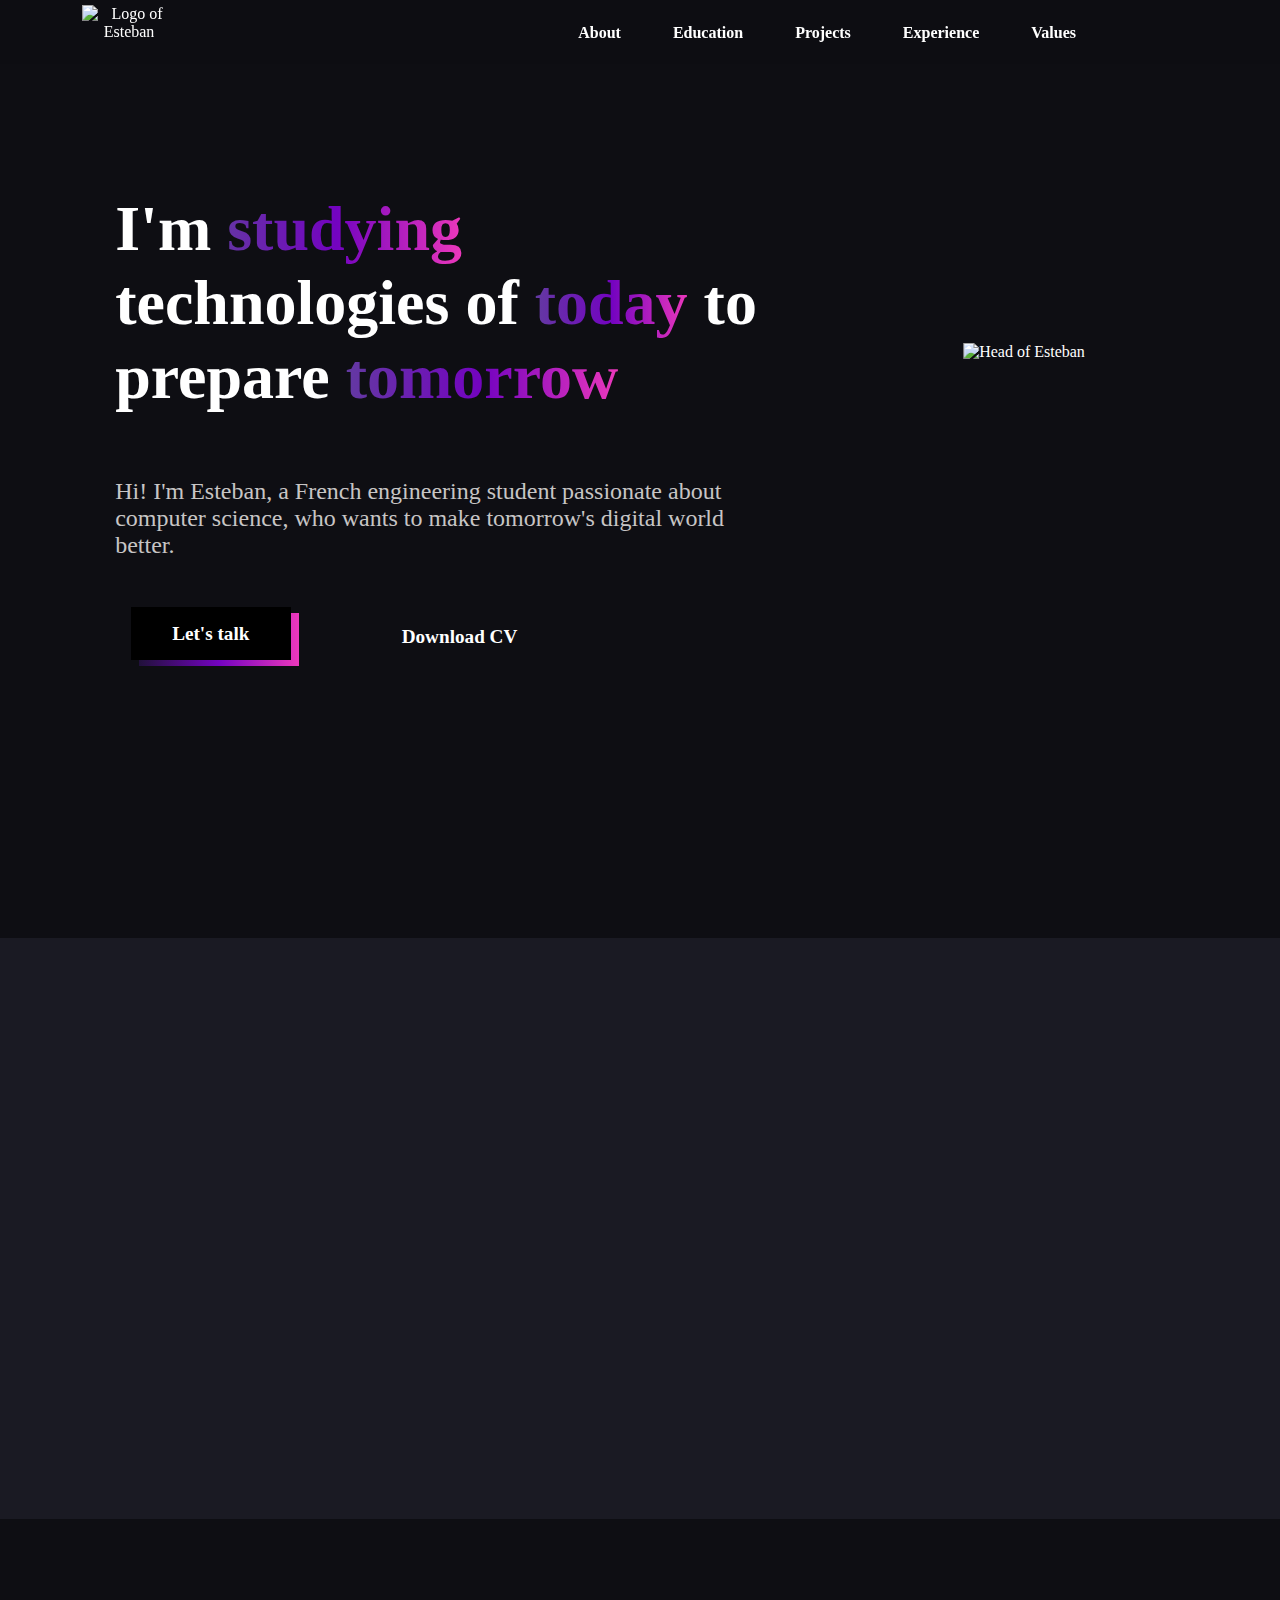
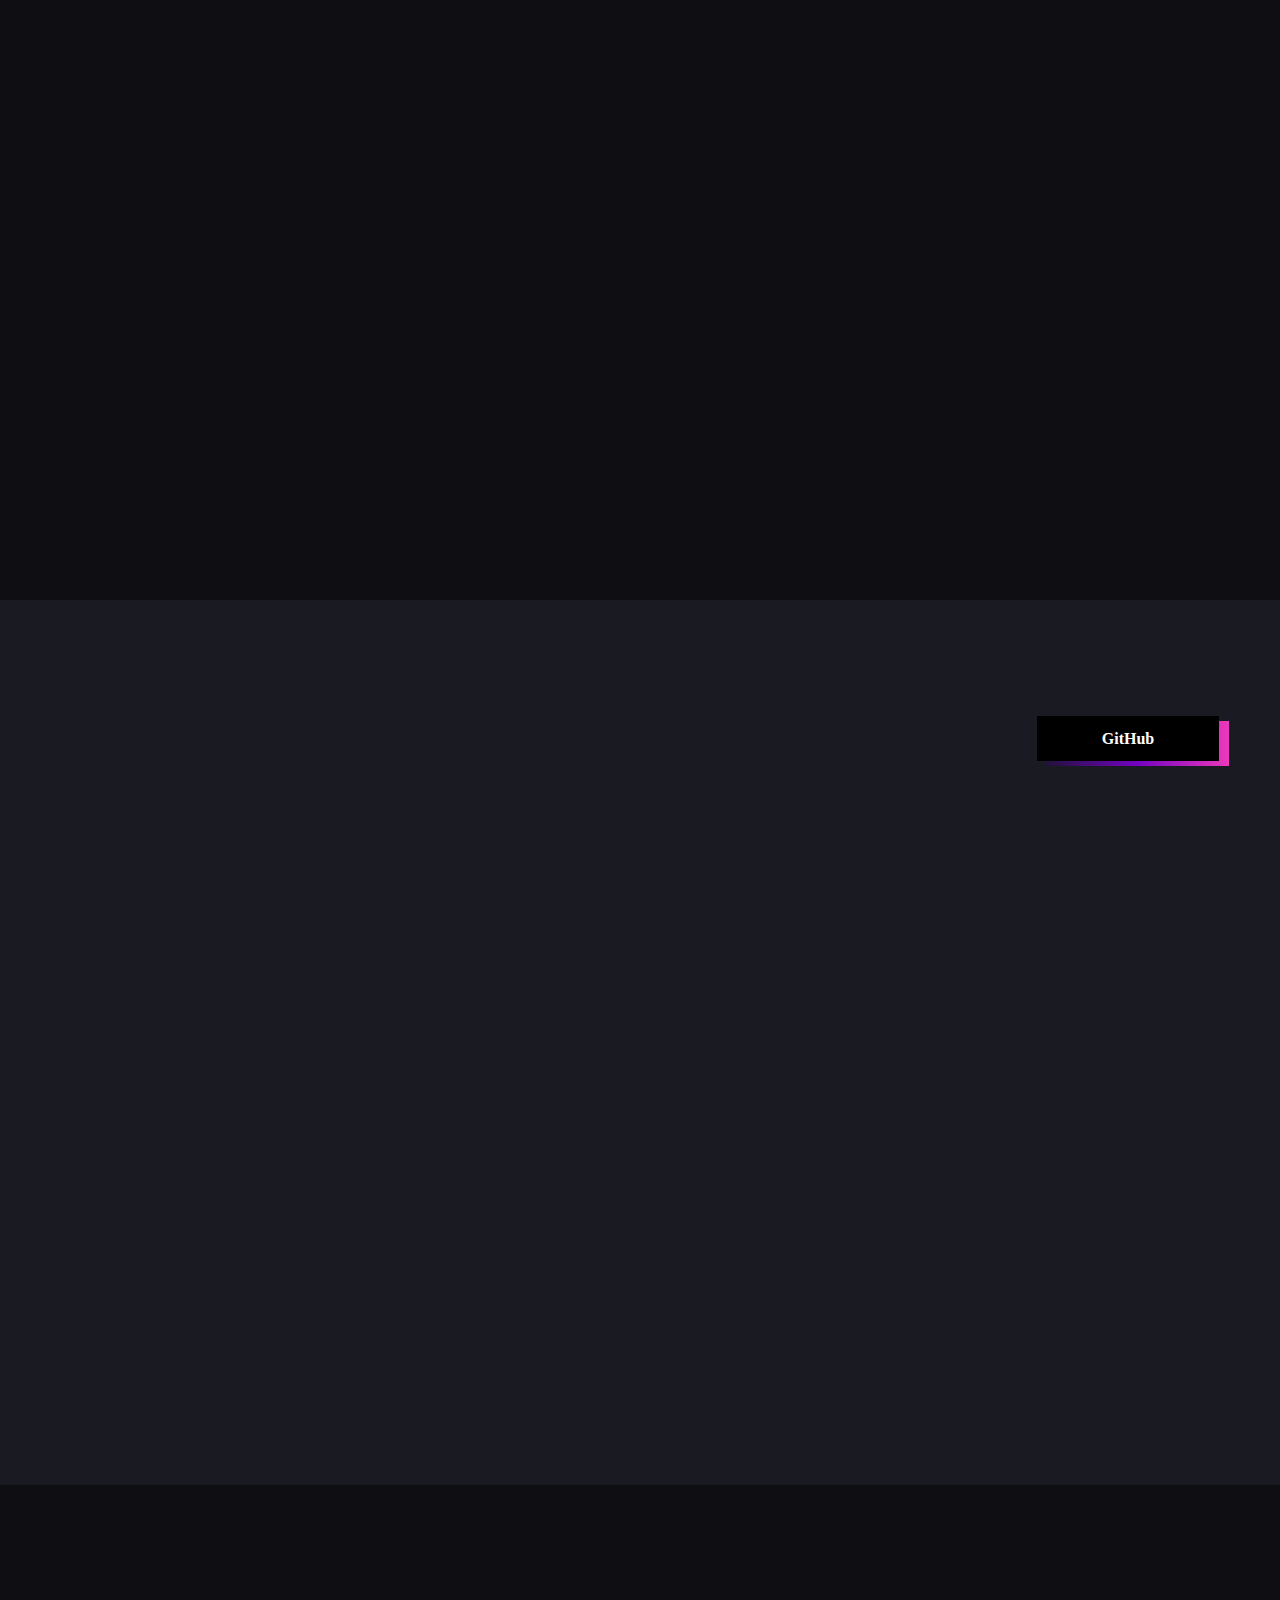
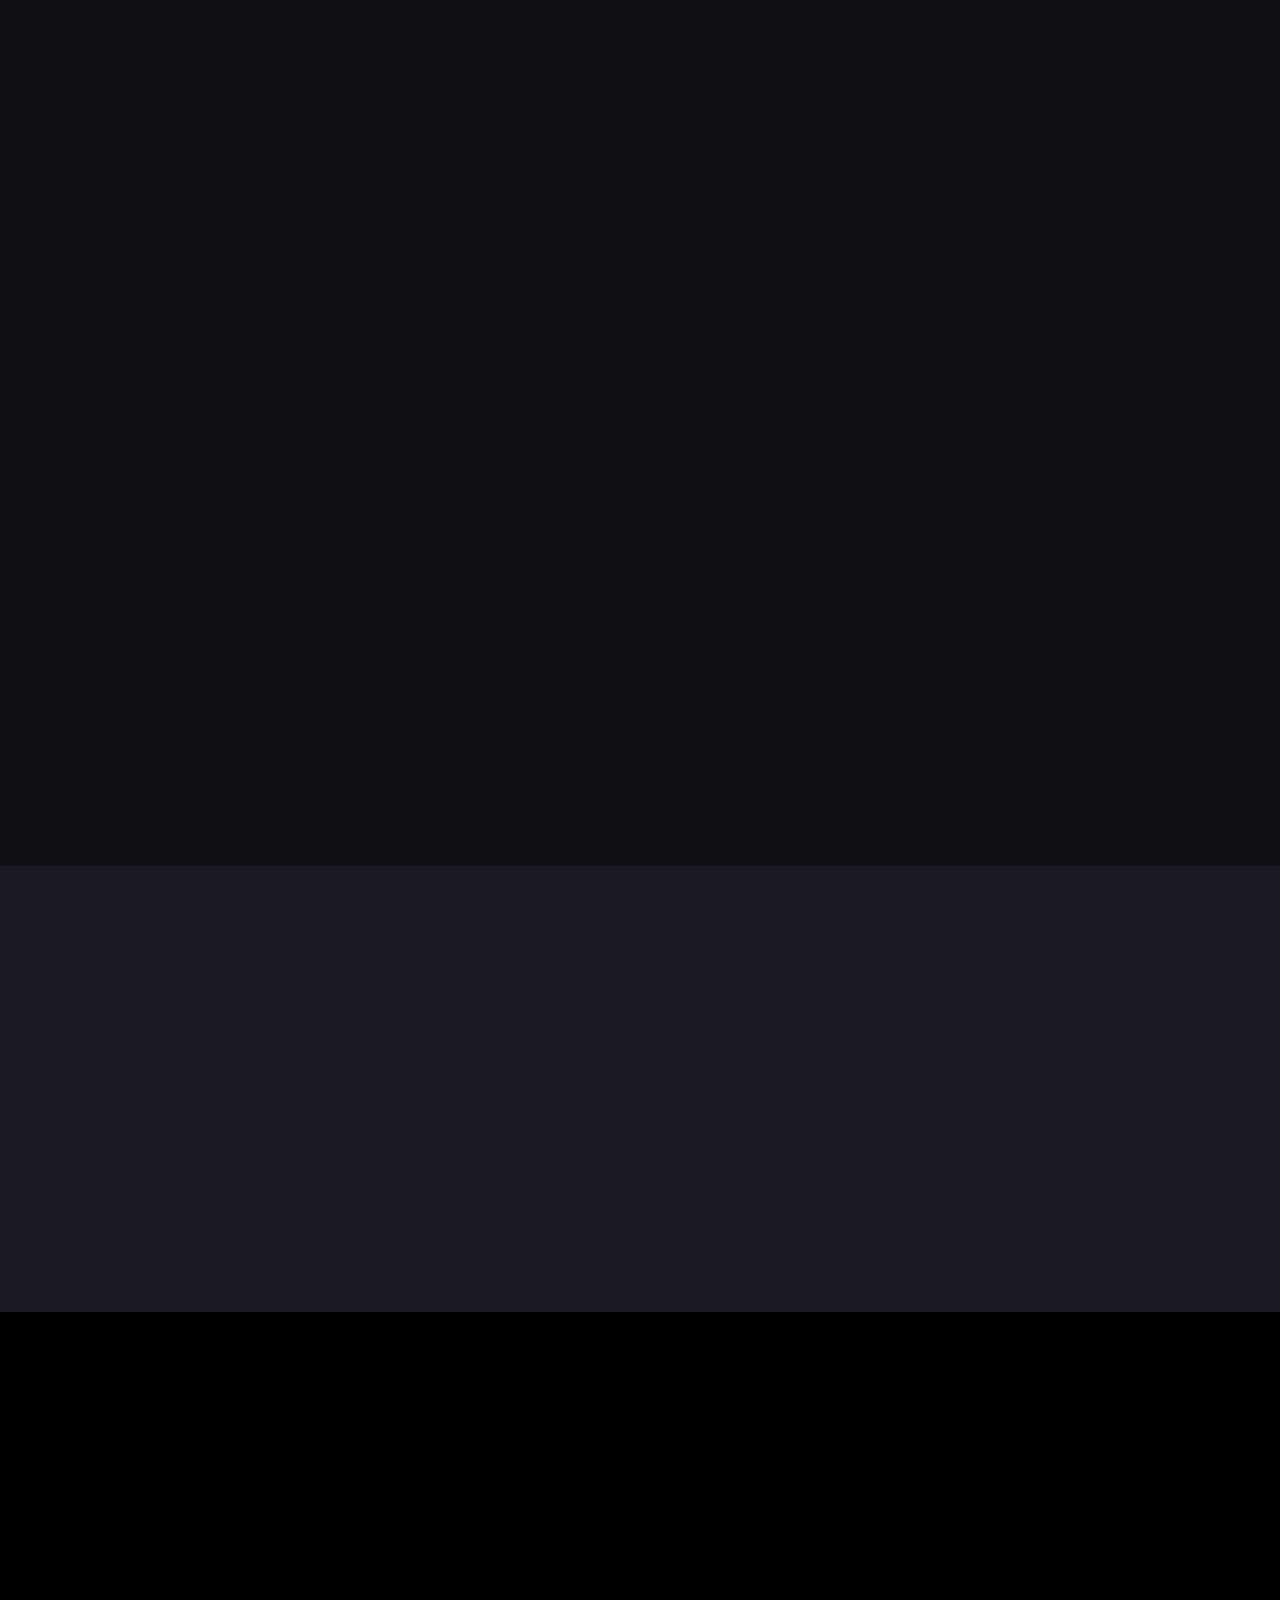
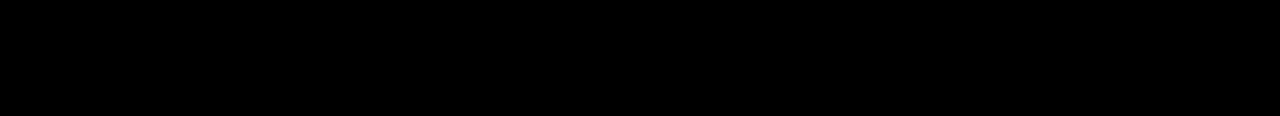
==== commit d962ec68: "feat: added view more project button" ====
--- a/index.html
+++ b/index.html
@@ -133,6 +133,24 @@
             <h3 class="projects-subtitle animated-element"></h3>
         </div>
 
+        <!-- Button view more ------------------------------------------------------------------------>
+
+        <div class="projects-button-container">
+            <div class="projects-button-github">
+                <a class="projects-button-github-link" href="https://www.github.com/Whyiest" target="_blank">
+                    <div class="projects-button-github-up">
+                        <p class="projects-button-github-text">GitHub</p>
+                    </div>
+                    <div class="projects-button-github-down">
+                        <div>More</div>
+                    </div>
+                </a>
+
+            </div>
+        </div>
+
+        <!-- End button -->
+
         <div class="projects-grid-container">
             <!-- Projects grid will be dynamically populated here -->
         </div>
--- a/assets/css/responsive.css
+++ b/assets/css/responsive.css
@@ -131,7 +131,6 @@
     }
 
 
-
     #education-container {
         display: flex;
         flex-direction: column;
@@ -171,6 +170,7 @@
         margin-right: 15%;
     }
 
+
     .projects-button-container {
         margin-top: 4%;
     }
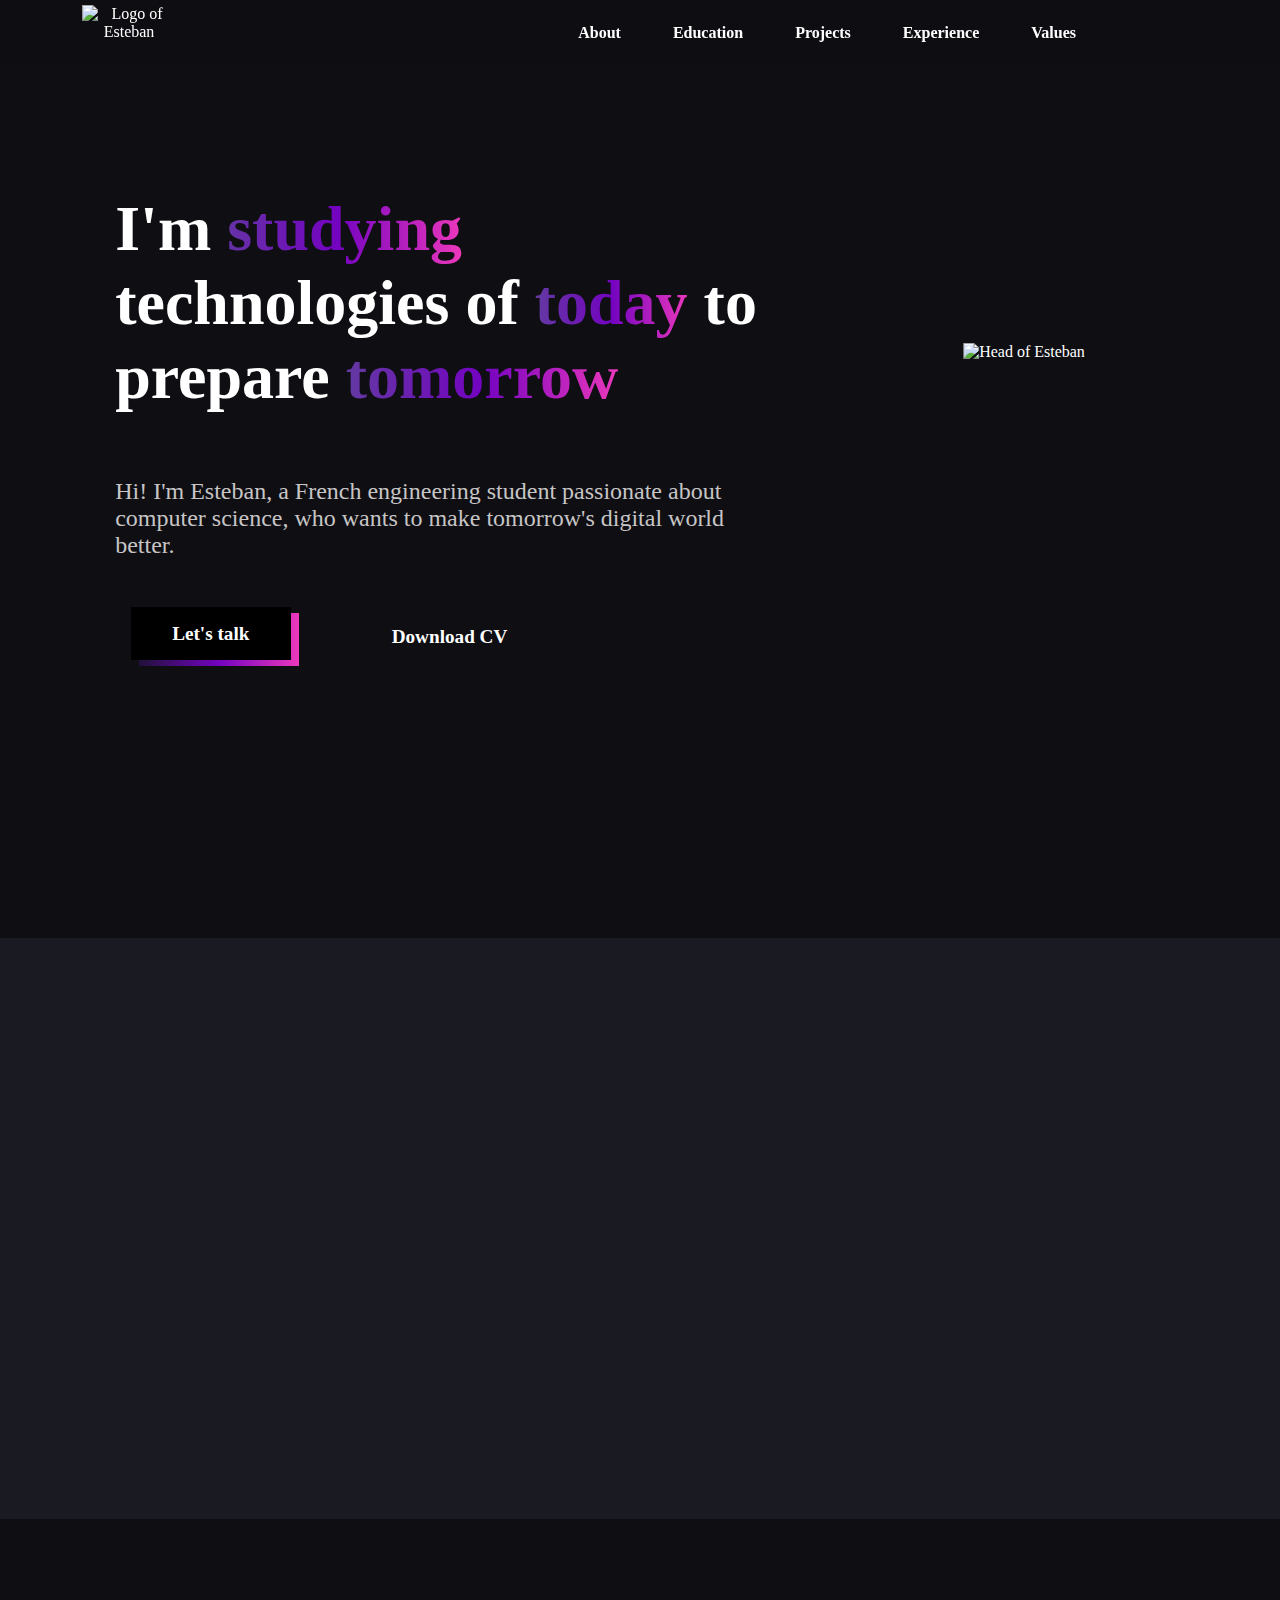
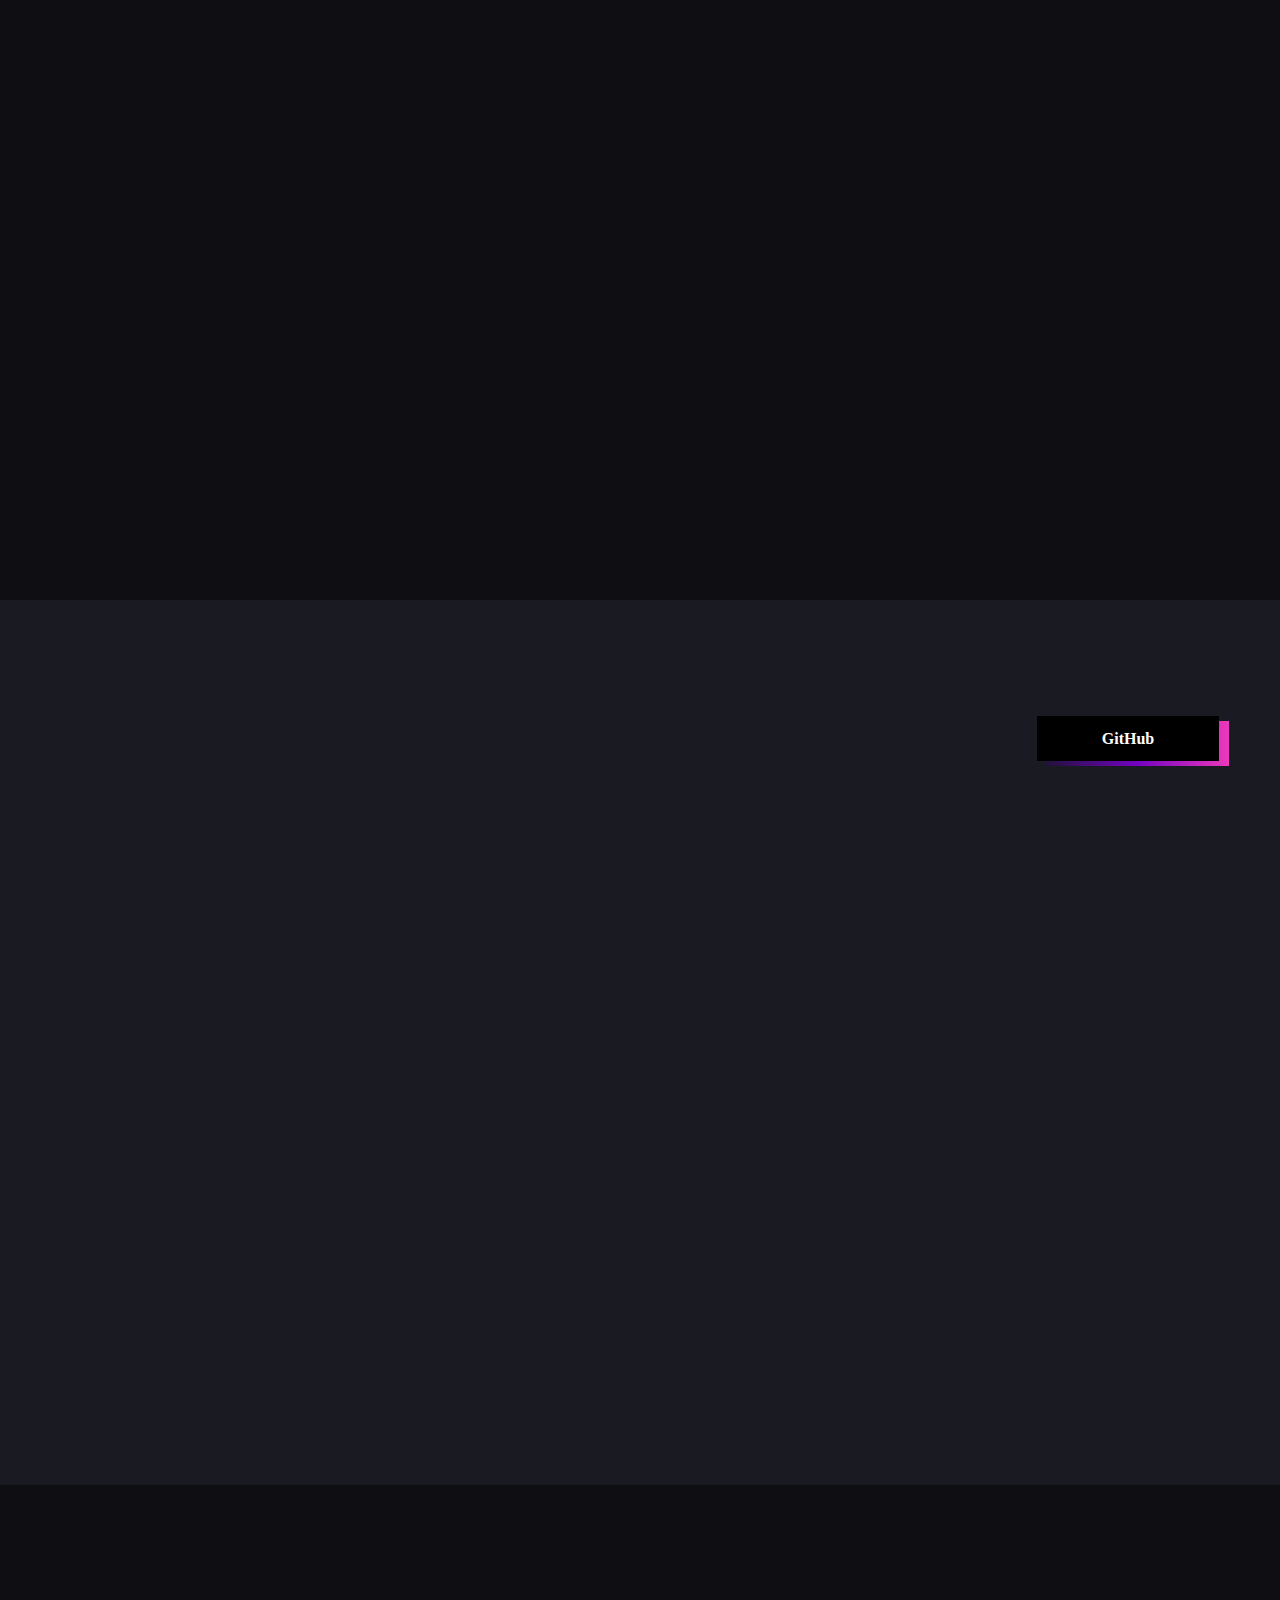
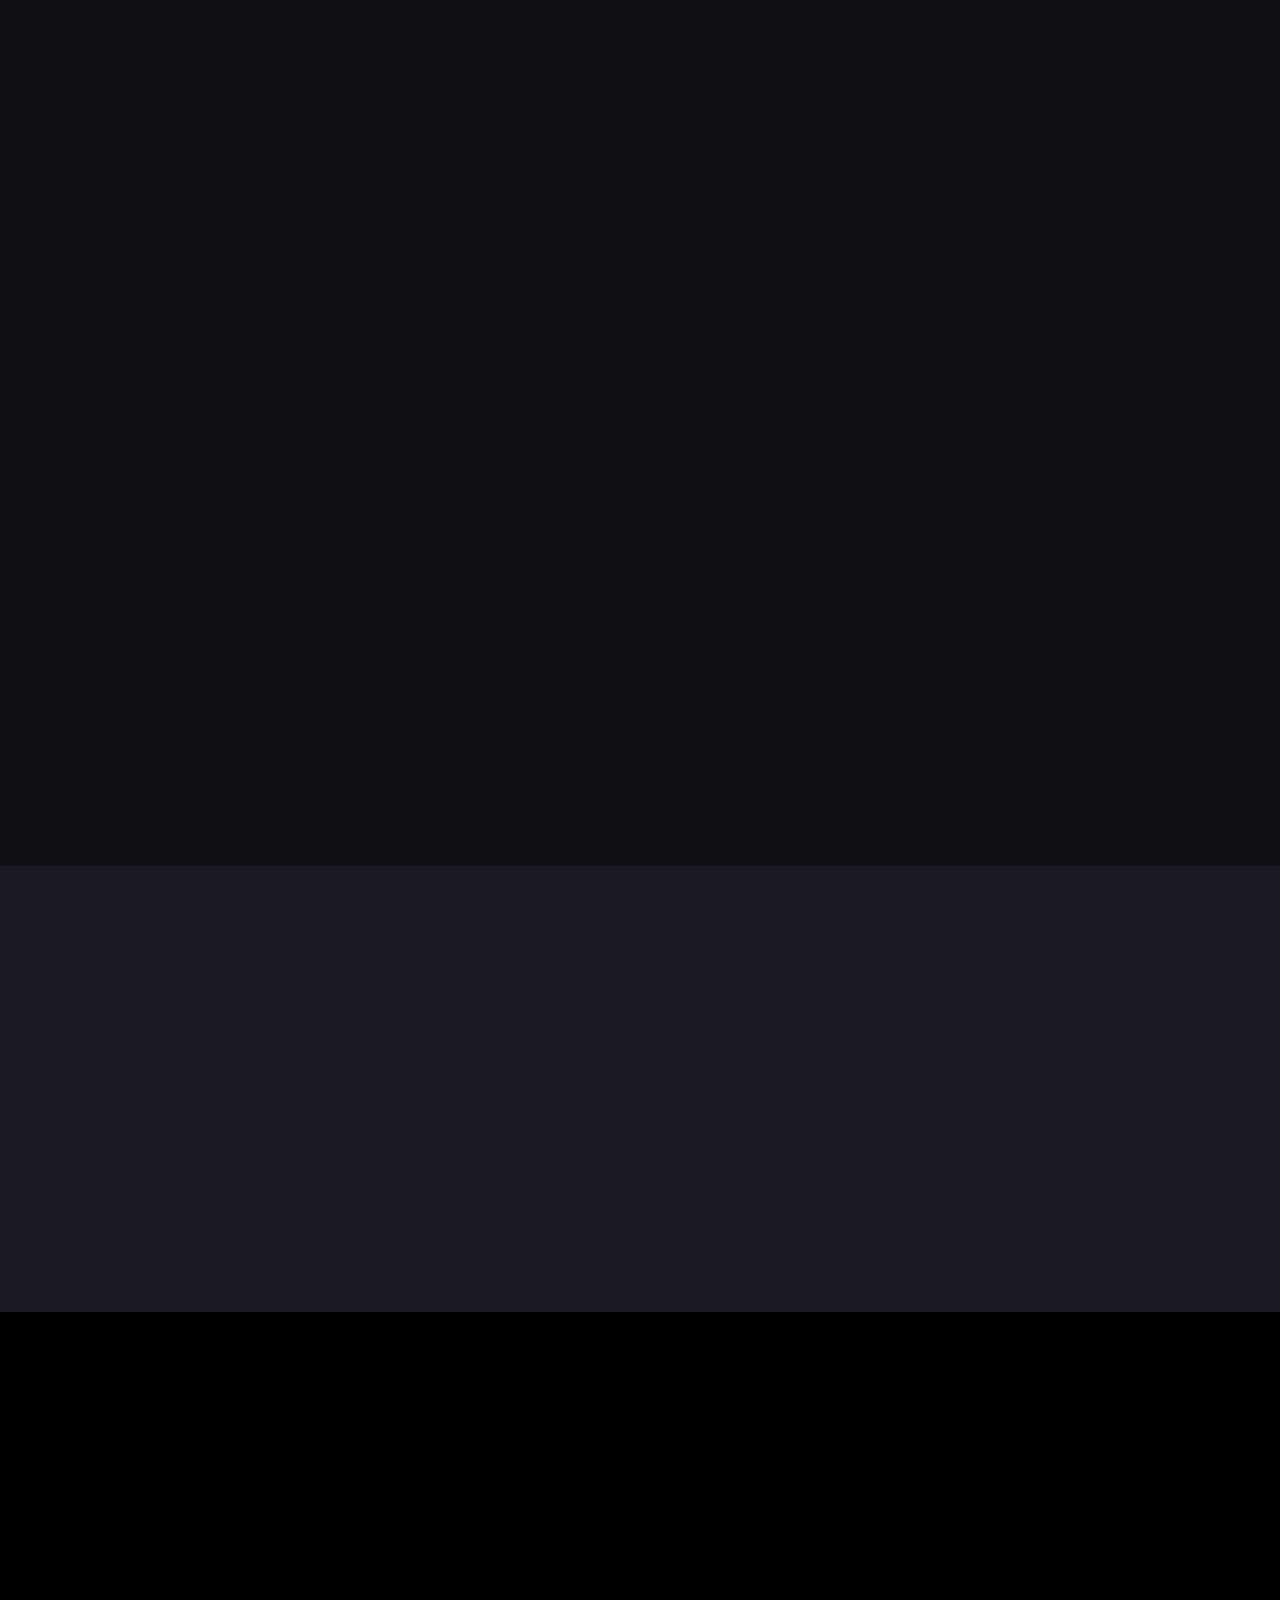
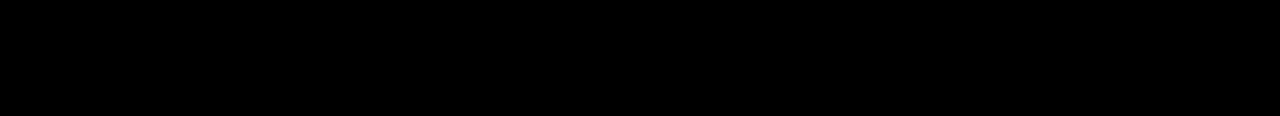
==== commit 8f9b4498: "update: changing background colors" ====
--- a/index.html
+++ b/index.html
@@ -1,7 +1,8 @@
 <!DOCTYPE html>
 <html lang="fr">
 
-<!-- HEADER -->
+<!-- HEADER ------------------------------------------------------------------------>
+
 <head>
     <title>Esteban MAGNON</title>
 
@@ -18,12 +19,13 @@
 </head>
 <body onload="hideLoader(), scrollTrigger('.animated-element')">
 
-<!-- LOADER -->
+<!-- LOADER ------------------------------------------------------------------------>
+
 <div class="loader-container">
     <div class="loader-box-container">
         <i class="fa-solid fa-hourglass-start"></i>
-        <p class="loader-box-title"></p>
-        <p class="loader-box-subtitle"></p>
+        <p class="loader-box-title">Please wait, I'm just finishing my coffee...</p>
+        <p class="loader-box-subtitle">Website is loading, it will not be long I promise !</p>
     </div>
 </div>
 
@@ -44,13 +46,14 @@
                 <li class="nav-element"><a class="nav-button" href="#values"></a></li>
                 <li class="nav-element"><i class="fa-brands fa-linkedin" onclick="window.location.href='https://www.linkedin.com/in/esteban-magnon/'"></i></li>
                 <li class="nav-element"><i class="fa-solid fa-moon" onclick="switchLight(nightState)"></i></li>
-                <li class="nav-element"><i class="fa-sharp fa-solid fa-earth-americas" onclick="switchLang()"></i></li>
+                <li class="nav-element"><i class="fa-solid fa-language" onclick="switchLang()"></i></li>
             </ul>
         </div>
     </div>
 </nav>
 
 <!-- MAIN SECTION ------------------------------------------------------------------------>
+
 <main>
     <div id="home">
         <div class="home-container">
@@ -69,7 +72,9 @@
                         </a>
                     </div>
                     <div class="home-button-download animated-element">
-                        <a id="home-button-download-text" href="CV/myCV.pdf" download="CV d'Esteban MAGNON"></a>
+                        <a id="home-button-download-text" href="assets/file/myCV.pdf" download="CV d'Esteban MAGNON"></a>
+                        <div id="home-right-arrow">
+                        </div>
                     </div>
                 </div>
             </div>
@@ -83,6 +88,7 @@
     </div>
 
     <!-- ABOUT SECTION ------------------------------------------------------------------------>
+
     <section id="about-me">
         <div class="title-container">
             <h2 class="about-me-title animated-element"></h2>
@@ -108,7 +114,8 @@
         </div>
     </section>
 
-    <!-- EDUCATION SECTION -->
+    <!-- EDUCATION SECTION ------------------------------------------------------------------------>
+
     <section id="education">
         <div class="title-container">
             <h2 class="education-title animated-element"></h2>
@@ -127,13 +134,14 @@
     </section>
 
     <!-- PROJECT SECTION ------------------------------------------------------------------------>
+
     <section id="projects">
         <div class="title-container">
             <h2 class="projects-title animated-element"></h2>
             <h3 class="projects-subtitle animated-element"></h3>
         </div>
 
-        <!-- Button view more ------------------------------------------------------------------------>
+        <!-- Button view more -->
 
         <div class="projects-button-container">
             <div class="projects-button-github">
@@ -154,9 +162,11 @@
         <div class="projects-grid-container">
             <!-- Projects grid will be dynamically populated here -->
         </div>
-    </section>
-
-    <!-- EXPERIENCE SECTION -->
+
+    </section>
+
+    <!-- EXPERIENCE SECTION ------------------------------------------------------------------------>
+
     <section id="experience">
         <div class="title-container">
             <h2 class="experience-title animated-element"></h2>
@@ -171,6 +181,7 @@
     </section>
 
     <!-- VALUES SECTION ------------------------------------------------------------------------>
+
     <section id="values">
         <div class="title-container">
             <h2 class="values-title animated-element"></h2>
@@ -183,7 +194,7 @@
     </section>
 </main>
 
-<!-- Footer ------------------------------------------------------------------------>
+<!-- FOOTER ------------------------------------------------------------------------>
 <footer id="footer">
     <div class="footer-container animated-element">
         <p id="footer-title"></p>
@@ -193,12 +204,12 @@
     </div>
 </footer>
 
-<!-- Scripts -->
+<!-- SCRIPTS ------------------------------------------------------------------------>
+
 <script src="scripts/animation.js"></script>
 <script src="scripts/langModifier.js"></script>
 <script src="scripts/colorModifier.js"></script>
 <script src="scripts/loader.js"></script>
 
-
 </body>
 </html>
--- a/assets/css/styles.css
+++ b/assets/css/styles.css
@@ -350,11 +350,11 @@
 }
 
 
-.fa-earth-americas {
-    color: white;
-}
-
-.fa-earth-americas:hover {
+.fa-language {
+    color: white;
+}
+
+.fa-language:hover {
     transition: ease 0.3s;
     scale: 120%;
     color: #7d3df8;
@@ -669,12 +669,16 @@
 .education-element-grid {
     animation: 1s popRotate;
     border: 2px solid #c4abff;
-    border-radius: 25px;
+    border-radius: 30px;
     display: grid;
     grid-template-columns: 1fr 4fr;
     height: fit-content;
-    background-color: black;
+    background-color: #15181a;
     margin-top: 3%;
+}
+
+.education-element-grid:hover {
+    border: solid 2px #6306ef;
 }
 
 .education-element-text-container {
@@ -684,6 +688,7 @@
 .education-element-title {
     display: flex;
     justify-content: left;
+    color: #c4abff;
 }
 
 .education-element-date {
@@ -734,13 +739,13 @@
     grid-template-columns: 1fr 4fr;
     height: fit-content;
     min-height: 10em;
-    background-color: black;
-    border-radius: 50px;
+    background-color: #15181a;
+    border-radius: 20px;
     margin: 3%;
 }
 
 .experience-element-grid:hover {
-    border: solid 2px white;
+    border: solid 2px #6306ef;
 }
 
 .experience-element-text-container {
@@ -753,7 +758,7 @@
     height: fit-content;
     justify-content: left;
     width: fit-content;
-    color: #d5d4d4;
+    color: #c4abff;
 }
 
 .experience-element-job-title {
@@ -833,7 +838,7 @@
     align-content: center;
     height: auto;
     width: 70%;
-    background-color: #000000;
+    background-color: #070707;
     position: relative;
     overflow: hidden;
 }
